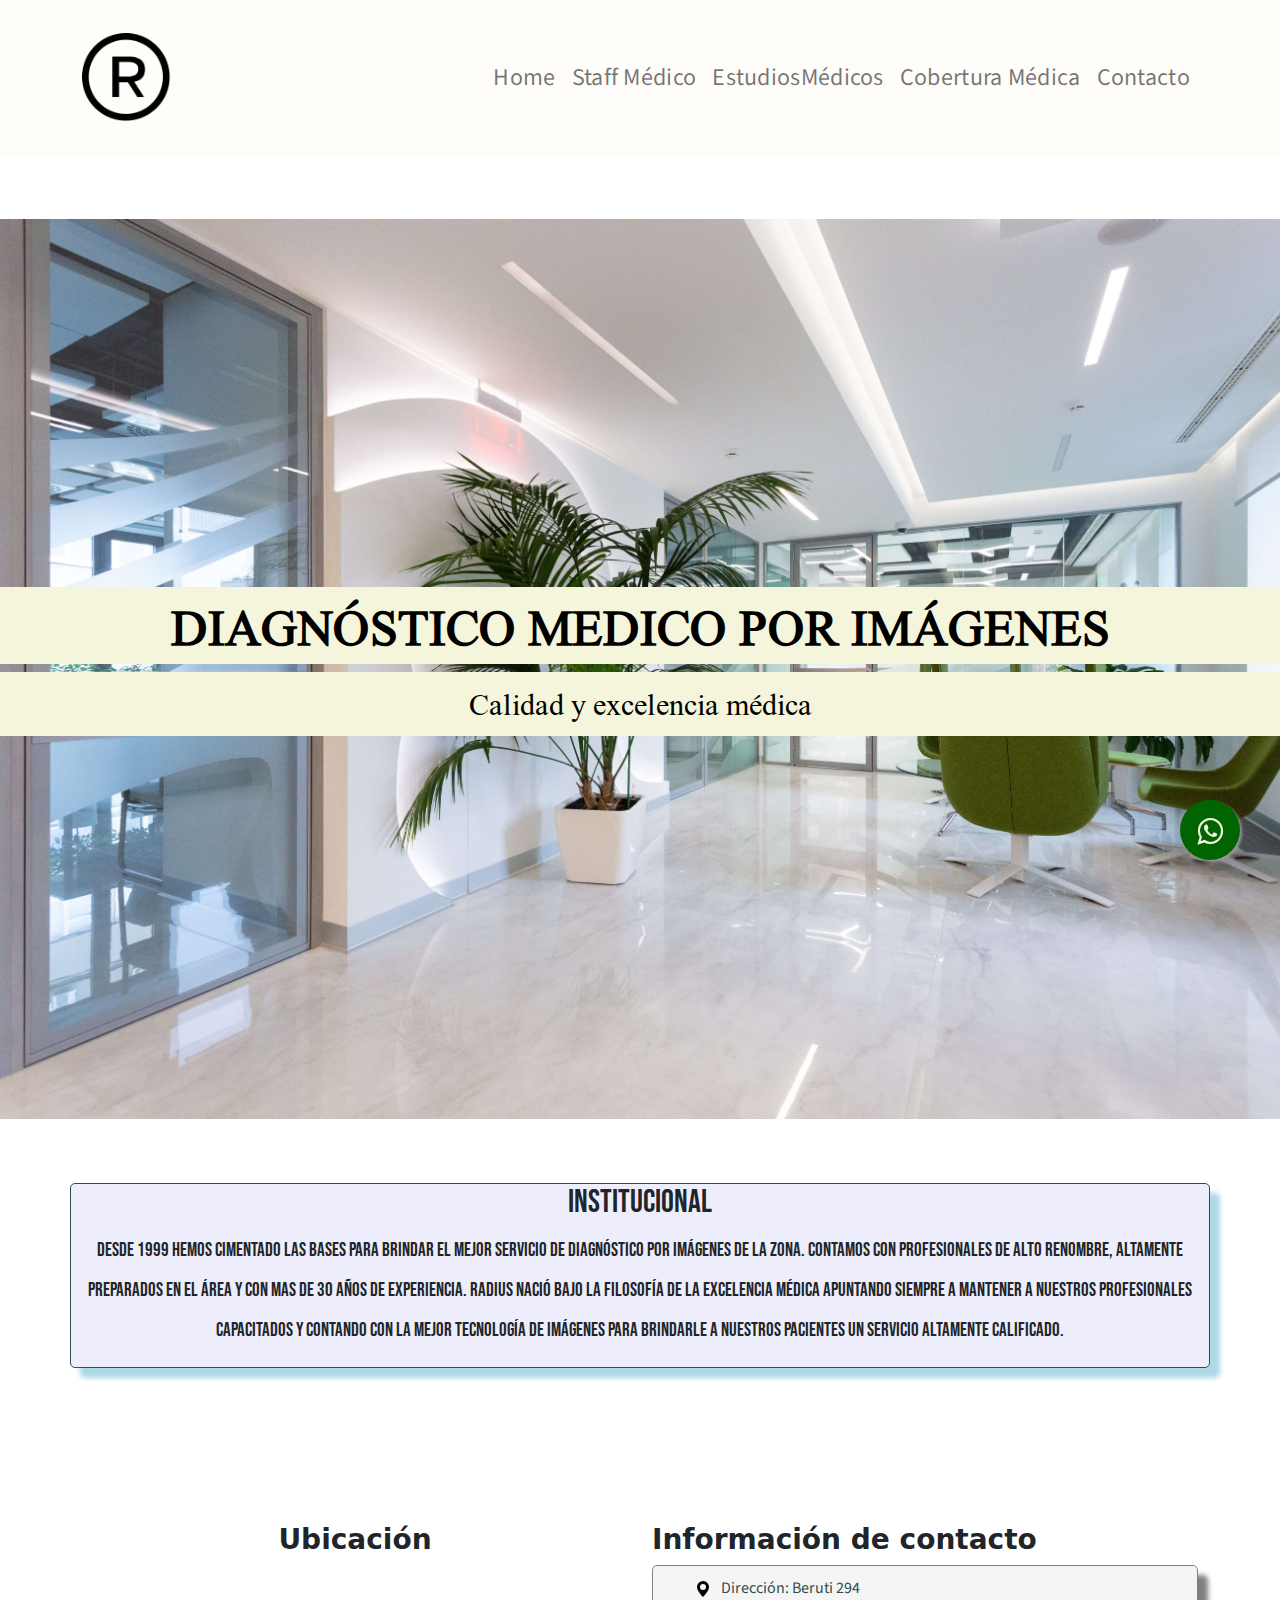
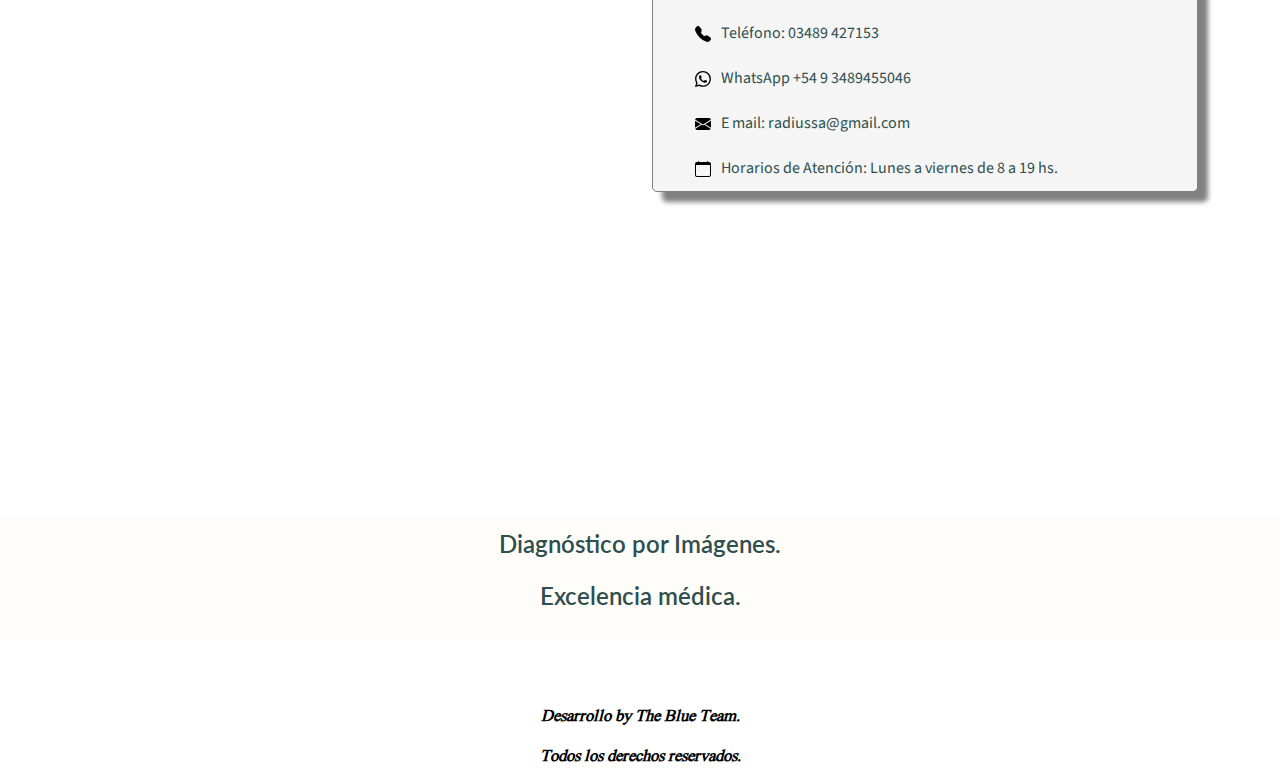
==== index.html @ 4b635331 "arregle logo en index" ====
<!DOCTYPE html>
<html lang="es">

<head>
  <meta charset="UTF-8">
  <meta http-equiv="X-UA-Compatible" content="IE=edge">
  <meta name="viewport" content="width=device-width, initial-scale=1.0">
  <link rel="stylesheet" href="./css/bootstrap.min.css">
  <link rel="stylesheet" href="./css/style.css">
  <link rel="preconectar" href="https://fonts.googleapis.com">
  <link rel="preconectar" href="https://fonts.gstatic.com" crossorigin>
  <link href="https://fonts.googleapis.com/css2?family=Barlow+Condensed:ital,
  wght@0,300;1,400;1,500&family=Bebas+Neue&family=Lato:ital,wght@0,300;0,400;1,300;1,
  400&family=Lora:ital,wght@1,400;1,600;1,700&family=Montserrat:ital,wght@0,400;0,600;1,
  700&family=Nuosu+SIL&family=Source+Sans+Pro:ital,wght@0,300;0,400;1,
  400&display=swap" rel="stylesheet">
  <link rel="stylesheet" href="https://maxcdn.bootstrapcdn.com/font-awesome/4.5.0/css/font-awesome.min.css">
  <meta name="description" content="Centro de diagnóstico medico por imágenes, 
  realizamos ecografia, doppler, estudios mamarios, radiografias. Nos econtramos en Zona Norte, Campana. Buenos Aires">
  <title>Radius | Inicio</title>
</head>

<body>
  <header class="header container-fluid">
    <nav class="navbar navbar-expand-lg">
      <div class="container fluid">
        <a href="./index.html" class="navbar-brand"> <img src="./logo/logo.png" alt="logoempresa" class="logo"></a>
        <button type="button" class="navbar-toggler" data-bs-toggle="collapse" data-bs-target="#menu">
          <span class="navbar-toggler-icon"></span></button>
        <div id="menu" class="collapse navbar-collapse">
          <ul class="navbar-nav ms-auto">
            <li class="nav-item menu"><a href="./index.html" class="nav-link">Home</a></li>
            <li class="nav-item"><a href="./pages/staffmedico.html" class="nav-link">Staff Médico</a></li>
            <li class="nav-item"><a href="./pages/estudios.html" class="nav-link">EstudiosMédicos</a>
            </li>
            <li class="nav-item"><a href="./pages/cobertura.html" class="nav-link">Cobertura Médica</a>
            </li>
            <li class="nav-item"><a href="./pages/contacto.html" class="nav-link">Contacto</a></li>
          </ul>
        </div>
      </div>
    </nav>

  </header>
  <main>
    <section class="container">
      <div class="row">
        <a href="https://api.whatsapp.com/send?phone=5493489455046" class="boton" target="_blank">
          <i class="fa fa-whatsapp mi-boton"></i>
        </a>
      </div>

    </section>
    <section class="container-fluid text-center portada">
      <div class="row">
        <h1 class="col-12 portada-h1">DIAGNÓSTICO MEDICO POR IMÁGENES</h1>
        <p class="col-12 portada-p">Calidad y excelencia médica</p>
      </div>
    </section>

    <section class="container text-center institucional">
      <div class="row">
        <h2 class="col-12 institucional__titulo">Institucional</h2>
        <p class="col-12 institucional__parrafo">
          Desde 1999 hemos cimentado las bases para brindar el mejor
          servicio de diagnóstico
          por imágenes de la zona. Contamos con profesionales de alto renombre, altamente preparados en el área
          y con mas de 30 años de experiencia.
          Radius nació bajo la filosofía de la excelencia médica apuntando siempre a mantener a nuestros
          profesionales capacitados y contando con la mejor tecnología de imágenes para brindarle a
          nuestros pacientes un servicio altamente calificado.
        </p>
      </div>
    </section>

    <section class="container text-center">

      <div class="row">
        <div class="col-12 col-lg-6">
          <h3 class="titulo-info">Ubicación</h3>
          <iframe src="https://www.google.com/maps/embed?pb=!1m18!1m12!1m3!1d3301.4016707189667!2d-58.
      96685248506748!3d-34.16164674174783!2m3!1f0!2f0!3f0!3m2!1i1024!2i768!4f13.1!3m3!1m2!1s0x95bb724a90b0
      2a5f%3A0xd18e055c7200a506!2sBeruti%20294%2C%20Campana%2C%20Provincia%20de%20Buenos%20Aires!5e0!3m2!
      1ses!2sar!4v1654371668489!5m2!1ses!2sar" width="400" height="300" style="border:0;" allowfullscreen=""
            loading="lazy" referrerpolicy="no-referrer-when-downgrade" title="mimapa"
            class="d-block mx-auto ubicacion-mapa"></iframe>
        </div>

        <div class="col-12 col-lg-6 text-lg-start">
          <h3 class="titulo-info">Información de contacto</h3>
          <ul class="informacion-index">
            <li><img src="./iconos/location.svg" class="location">Dirección: Beruti 294</li>
            <li><img src="./iconos/phone.svg" class="phone">Teléfono: 03489 427153</li>
            <li><img src="./iconos/whatsapp.svg" class="wapp">WhatsApp +54 9 3489455046</li>
            <li><img src="./iconos/mail.svg" class="mail">E mail: radiussa@gmail.com</li>
            <li><img src="./iconos/calendar.svg" class="calendar">Horarios de Atención: Lunes a viernes de 8 a 19 hs.</li>
          </ul>
        </div>
    </section>


  </main>

  <footer class="container-fluid text-center">
    <div class="row eslogan">
      <p class="col-12">Diagnóstico por Imágenes.</p>
      <p class="col-12">Excelencia médica.</p>
    </div>
    <div class="row dweb">
      <p class="col-12"> Desarrollo by The Blue Team.</p>
      <p class="col-12">Todos los derechos reservados.</p>
    </div>
  </footer>


  <script src="./js/bootstrap.js"></script>
</body>

</html>
---- css/style.css ----
* {
  margin: 0;
  padding: 0;
  box-sizing: border-box;
}

body {
  background-image: url(../imagenes/foto14.jpg);
  background-repeat: no-repeat;
  background-size: cover;
}

header {
  margin-bottom: 5%;
}

.navbar-brand {
  width: 10%;
}

.logo {
  width: 80%;
  height: 80%;
}

.calendar, .location, .phone, .wapp, .mail {
  padding: 10px;
  color: grey;
}

.btn-instagram, .btn-linkedin, .btn-facebook, .btn-messenger {
  width: 5%;
  height: 5%;
}

.btn-messenger {
  color: blue;
}

.btn-facebook {
  color: rgb(85, 85, 192);
}

.btn-linkedin {
  color: lightblue;
}

.btn-instagram {
  color: fuchsia;
}

.portada {
  display: flex;
  flex-direction: column;
  justify-content: center;
  align-items: center;
  background-image: url(../imagenes/foto\ 7.jpg);
  background-repeat: no-repeat;
  background-size: cover;
  width: 100%;
  height: 50vh;
}

.portada-p {
  color: black;
  background-color: beige;
  font-family: "Nuosu SIL", serif;
  font-weight: 400;
  padding: 10px;
  font-size: 1.8rem;
}

.portada-h1 {
  color: black;
  background-color: beige;
  font-family: "Nuosu SIL", serif;
  padding: 10px;
  font-size: 3rem;
}

.institucional {
  border: solid 1px darkslategrey;
  border-radius: 5px;
  box-shadow: 10px 10px 5px lightblue;
  margin-top: 5%;
  margin-bottom: 10%;
  background-color: rgba(230, 230, 250, 0.7);
}
.institucional__titulo {
  font-family: "Bebas Neue", cursiva;
  font-size: 2rem;
}
.institucional__parrafo {
  font-family: "Bebas Neue", cursiva;
  font-size: 1.2rem;
  line-height: 40px;
}

.informacion-index {
  border: solid 1px grey;
  border-radius: 5px;
  box-shadow: 10px 10px 5px grey;
  background-color: whitesmoke;
  font-size: 1rem;
}

.staff {
  margin-top: 10%;
}

.staffmedico-name {
  font-family: "Montserrat", sans-serif;
  font-weight: 600;
  font-size: 1.5rem;
  color: black;
}

.staffmedico-p {
  font-family: "Bebas Neue", cursiva;
  font-style: italic;
  color: darkslategrey;
  margin-bottom: 5%;
  font-size: 1.3rem;
}

.especialidades-titulo {
  margin-top: 10%;
  margin-bottom: 5%;
  font-family: "Segoe UI", Tahoma, Geneva, Verdana, sans-serif;
  font-weight: 600;
  color: black;
}

.foto {
  width: auto;
  height: 30vh;
}

.estudios {
  margin-top: 5%;
}
.estudios .titulo-h2 {
  font-family: "Source Sans Pro", sans-serif;
  font-size: 1.5rem;
  font-weight: 600;
}
.estudios .estudios-ul {
  list-style: none;
}
.estudios li {
  font-family: "Source Sans Pro", sans-serif;
  font-size: 1.2rem;
}

.lista {
  list-style: none;
}
.lista li {
  font-size: 1.5rem;
  font-family: "Source Sans Pro", sans-serif;
  margin-top: 5%;
  color: black;
  display: flex;
  justify-content: center;
  align-items: center;
}

.lista-info, .parrafo-info, .informacion-index {
  list-style: none;
  font-family: "Source Sans Pro", sans-serif;
  line-height: 45px;
  color: darkslategrey;
}

.parrafo-info {
  font-style: italic;
}

.lista-info {
  border: solid 1px;
  border-radius: 5px;
  box-shadow: 10px 10px 5px darkgrey;
  background-color: rgba(240, 230, 140, 0.5);
}

h1 {
  font-size: 2.5rem;
  font-family: "Segoe UI", Tahoma, Geneva, Verdana, sans-serif;
  font-weight: 600;
  background-color: beige;
  color: black;
  text-align: center;
}

.titulo-info {
  font-weight: bold;
  margin-top: 5%;
}

.header {
  padding: 20px;
  background-color: rgba(255, 250, 240, 0.4) !important;
}
.header .navbar {
  color: black !important;
  font-family: "Source Sans Pro", sans-serif;
  font-weight: 400;
  font-size: 1.5rem;
  letter-spacing: 0.3px;
}
.header a:hover {
  transform: scale(1.1);
}

.eslogan {
  margin-top: 20%;
  margin-bottom: 5%;
  font-family: "Lato", sans-serif;
  font-size: 1.5rem;
  font-weight: 600;
  color: darkslategrey;
  background-color: rgba(255, 250, 240, 0.4);
  padding: 10px;
}

.dweb {
  font-family: "Nuosu SIL", serif;
  font-weight: 600;
  color: black;
  font-style: italic;
}

.form {
  background-color: beige;
  margin-top: 3%;
  margin-bottom: 3%;
  border: solid 2px beige;
  box-shadow: 10px 10px 5px grey;
  border-radius: 5px;
}

.form-p {
  font-size: 1.2rem;
  margin-top: 5%;
}

/*----------------------animacion h1-----------------------------*/
h1 {
  animation-duration: 2s;
  animation-name: slidein;
}

/*-------------------------------animacion portada---------------------------------*/
.portada-h1,
.portada-p {
  animation-duration: 6s;
  animation-name: slidein;
}

@keyframes slidein {
  from {
    margin-left: 100%;
    width: 300%;
  }
  to {
    margin-left: 0%;
    width: 100%;
  }
}
@keyframes slidein {
  from {
    margin-left: 100%;
    width: 300%;
  }
  to {
    margin-left: 0%;
    width: 100%;
  }
}
/*----------------------boton de whats app--------------------------------*/
.boton {
  position: fixed;
  width: 60px;
  height: 60px;
  bottom: 40px;
  right: 40px;
  background-color: darkgreen;
  color: beige;
  border-radius: 50px;
  text-align: center;
  font-size: 30px;
  box-shadow: 2px 2px 3px #999;
  z-index: 100;
}
.boton .mi-boton {
  margin-top: 16px;
}

/*--------------------------botones contacto-------------------------------*/
.btn {
  background-color: darkslategrey;
  color: beige;
}
.btn:hover {
  background-color: cornflowerblue;
  color: darkslategrey;
}

/*---------------------------media queries navbar----------------------------------*/
@media (max-width: 480px) {
  .header .navbar {
    font-size: 1rem;
    font-weight: 300;
  }
}
@media (max-width: 768px) {
  .navbar-brand {
    width: 20%;
  }
  .logo {
    width: 60%;
    height: 60%;
  }
}
/*--------------------------media queries h1------------------------------*/
@media (max-width: 768px) {
  h1 {
    font-size: 1.5rem;
  }
}
/*----------------------------footer-------------------------------*/
@media (max-width: 480px) {
  .eslogan {
    font-size: 1rem;
  }
}
@media (max-width: 768px) {
  .eslogan {
    font-size: 1rem;
  }
}
/*--------------------------index--------------------------------*/
@media (max-width: 767px) {
  .portada-h1 {
    font-size: 1.4rem;
  }
  .portada-p {
    font-size: 1.1rem;
  }
}
@media (min-width: 768px) {
  .portada {
    width: 100%;
    height: 100vh;
    background-size: cover;
  }
}
@media (min-width: 1024px) and (max-width: 1400px) {
  .portada {
    width: 100%;
    height: 100vh;
    background-size: cover;
  }
}
/*---------------------------index-----------------------------*/
@media (max-width: 480px) {
  .titulo-info {
    font-family: "Source Sans Pro", sans-serif;
    font-size: 1rem;
    font-weight: 600;
    margin-top: 5%;
  }
  .informacion-index {
    text-align: center;
  }
}
/*------------------------------staff medico---------------------------------------*/
@media (max-width: 480px) {
  .staff {
    margin-top: 5%;
  }
  .staffmedico-name {
    font-size: 1.2rem;
  }
  .staffmedico-p {
    font-size: 1rem;
  }
}
/*-------------------------cobertura----------------------------------*/
@media (max-width: 768px) {
  .lista {
    font-size: 1.2rem;
  }
}
/*---------------------------contacto-----------------------------------*/
@media (max-width: 768px) {
  .form-p {
    font-size: 1rem;
  }
}

/*# sourceMappingURL=style.css.map */
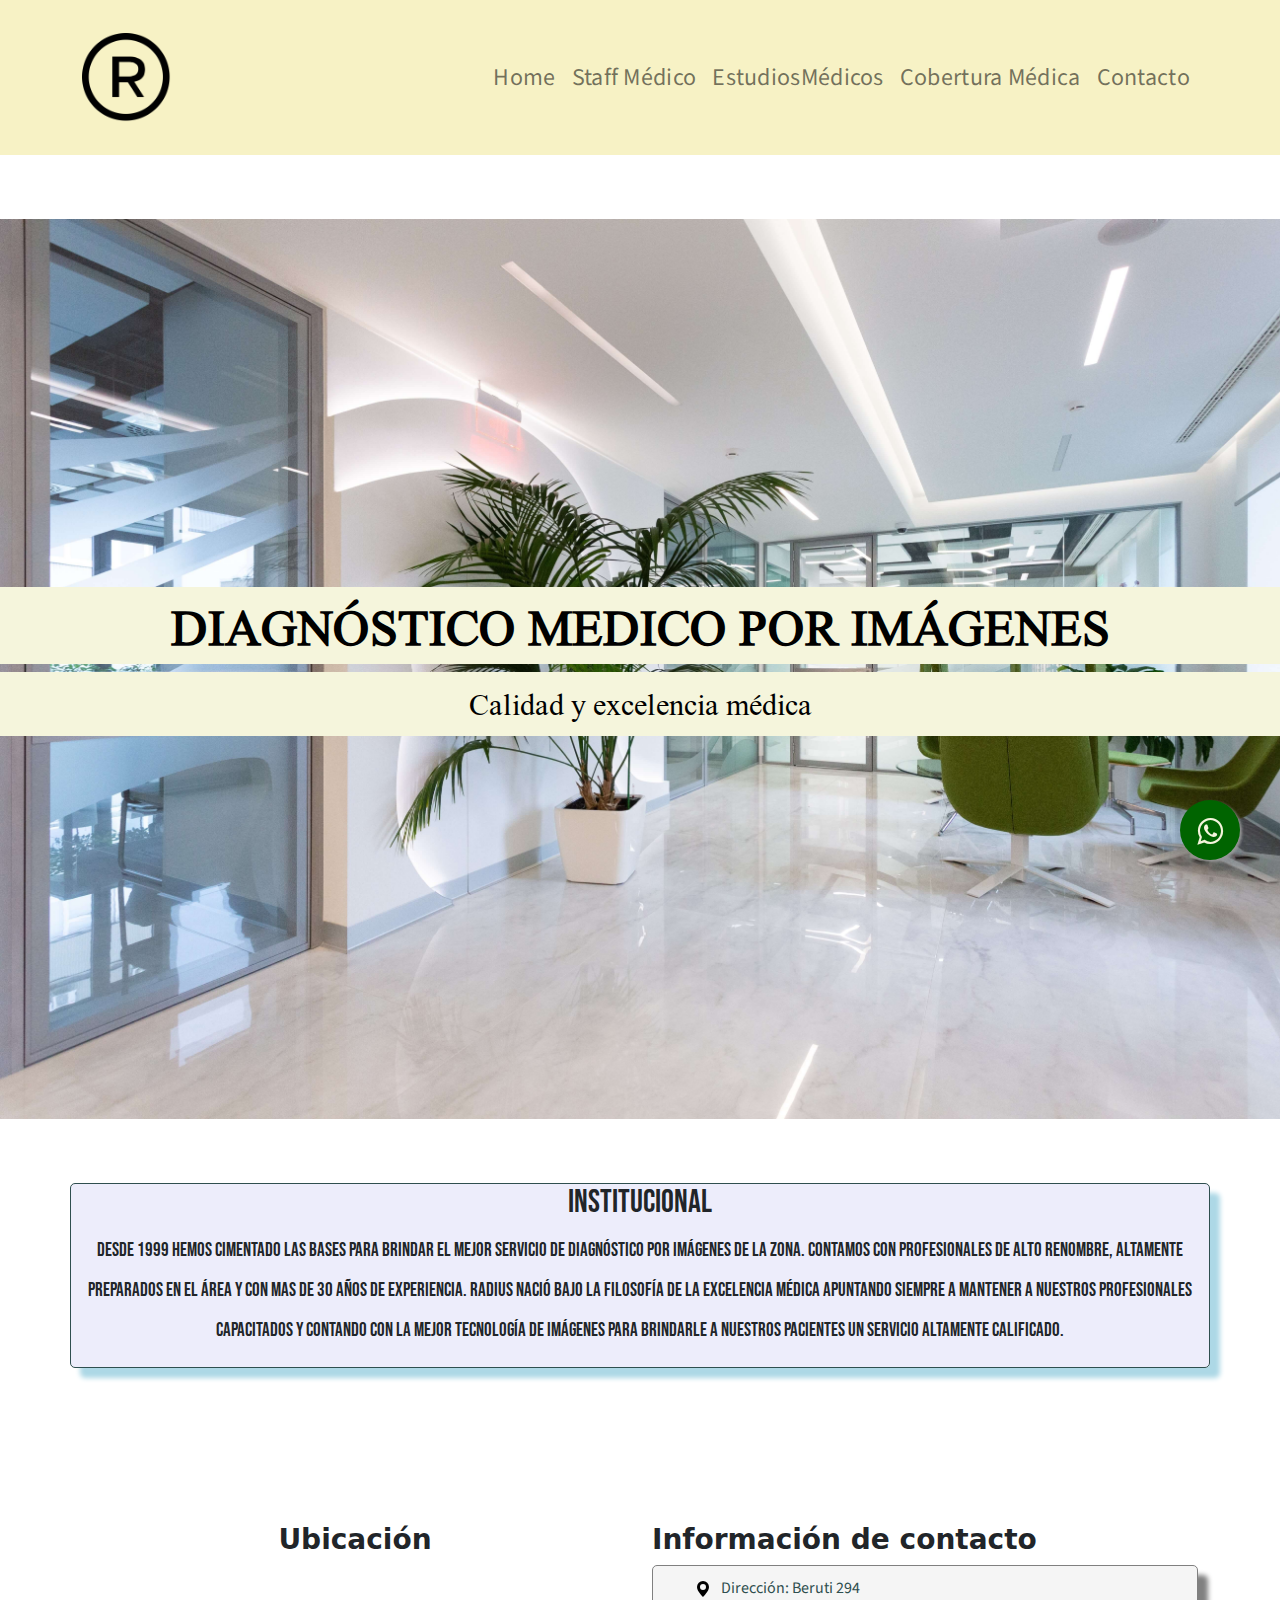
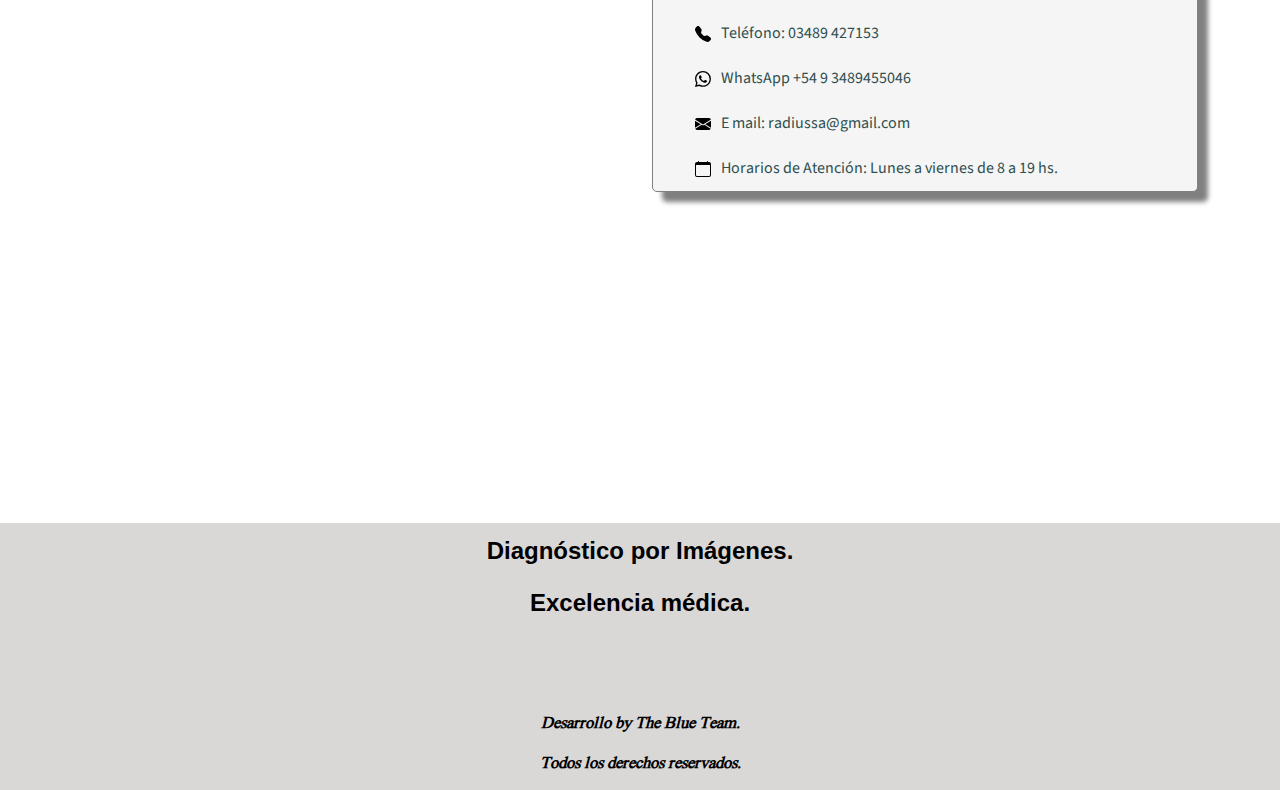
==== commit 65d2048c: "arregle mapa en mobile y relice cambios de diseño" ====
--- a/index.html
+++ b/index.html
@@ -83,10 +83,10 @@
       2a5f%3A0xd18e055c7200a506!2sBeruti%20294%2C%20Campana%2C%20Provincia%20de%20Buenos%20Aires!5e0!3m2!
       1ses!2sar!4v1654371668489!5m2!1ses!2sar" width="400" height="300" style="border:0;" allowfullscreen=""
             loading="lazy" referrerpolicy="no-referrer-when-downgrade" title="mimapa"
-            class="d-block mx-auto ubicacion-mapa"></iframe>
+            class="col-12 text-center mapa"></iframe>
         </div>
 
-        <div class="col-12 col-lg-6 text-lg-start">
+        <div class="col-12 text-start col-lg-6 text-lg-start">
           <h3 class="titulo-info">Información de contacto</h3>
           <ul class="informacion-index">
             <li><img src="./iconos/location.svg" class="location">Dirección: Beruti 294</li>
--- a/css/style.css
+++ b/css/style.css
@@ -5,17 +5,13 @@
 }
 
 body {
-  background-image: url(../imagenes/foto14.jpg);
+  /*background-image: url(../imagenes/fondo2.jpg);*/
   background-repeat: no-repeat;
   background-size: cover;
 }
 
 header {
   margin-bottom: 5%;
-}
-
-.navbar-brand {
-  width: 10%;
 }
 
 .logo {
@@ -199,7 +195,7 @@
 
 .header {
   padding: 20px;
-  background-color: rgba(255, 250, 240, 0.4) !important;
+  background-color: rgba(240, 230, 140, 0.5) !important;
 }
 .header .navbar {
   color: black !important;
@@ -211,15 +207,21 @@
 .header a:hover {
   transform: scale(1.1);
 }
+.header .navbar-brand {
+  width: 10%;
+}
+
+footer {
+  background-color: rgba(132, 122, 122, 0.3);
+}
 
 .eslogan {
   margin-top: 20%;
   margin-bottom: 5%;
-  font-family: "Lato", sans-serif;
+  font-family: "Segoe UI", Tahoma, Geneva, Verdana, sans-serif;
   font-size: 1.5rem;
   font-weight: 600;
-  color: darkslategrey;
-  background-color: rgba(255, 250, 240, 0.4);
+  color: black;
   padding: 10px;
 }
 
@@ -370,9 +372,6 @@
     font-weight: 600;
     margin-top: 5%;
   }
-  .informacion-index {
-    text-align: center;
-  }
 }
 /*------------------------------staff medico---------------------------------------*/
 @media (max-width: 480px) {
@@ -396,6 +395,22 @@
 @media (max-width: 768px) {
   .form-p {
     font-size: 1rem;
+    text-align: start;
+  }
+}
+@media (max-width: 768px) {
+  .boton {
+    position: fixed;
+    width: 50px;
+    height: 50px;
+    bottom: 15px;
+    right: 15px;
+    font-size: 23px;
+  }
+}
+@media (max-width: 320px) {
+  .mapa {
+    width: 100%;
   }
 }
 
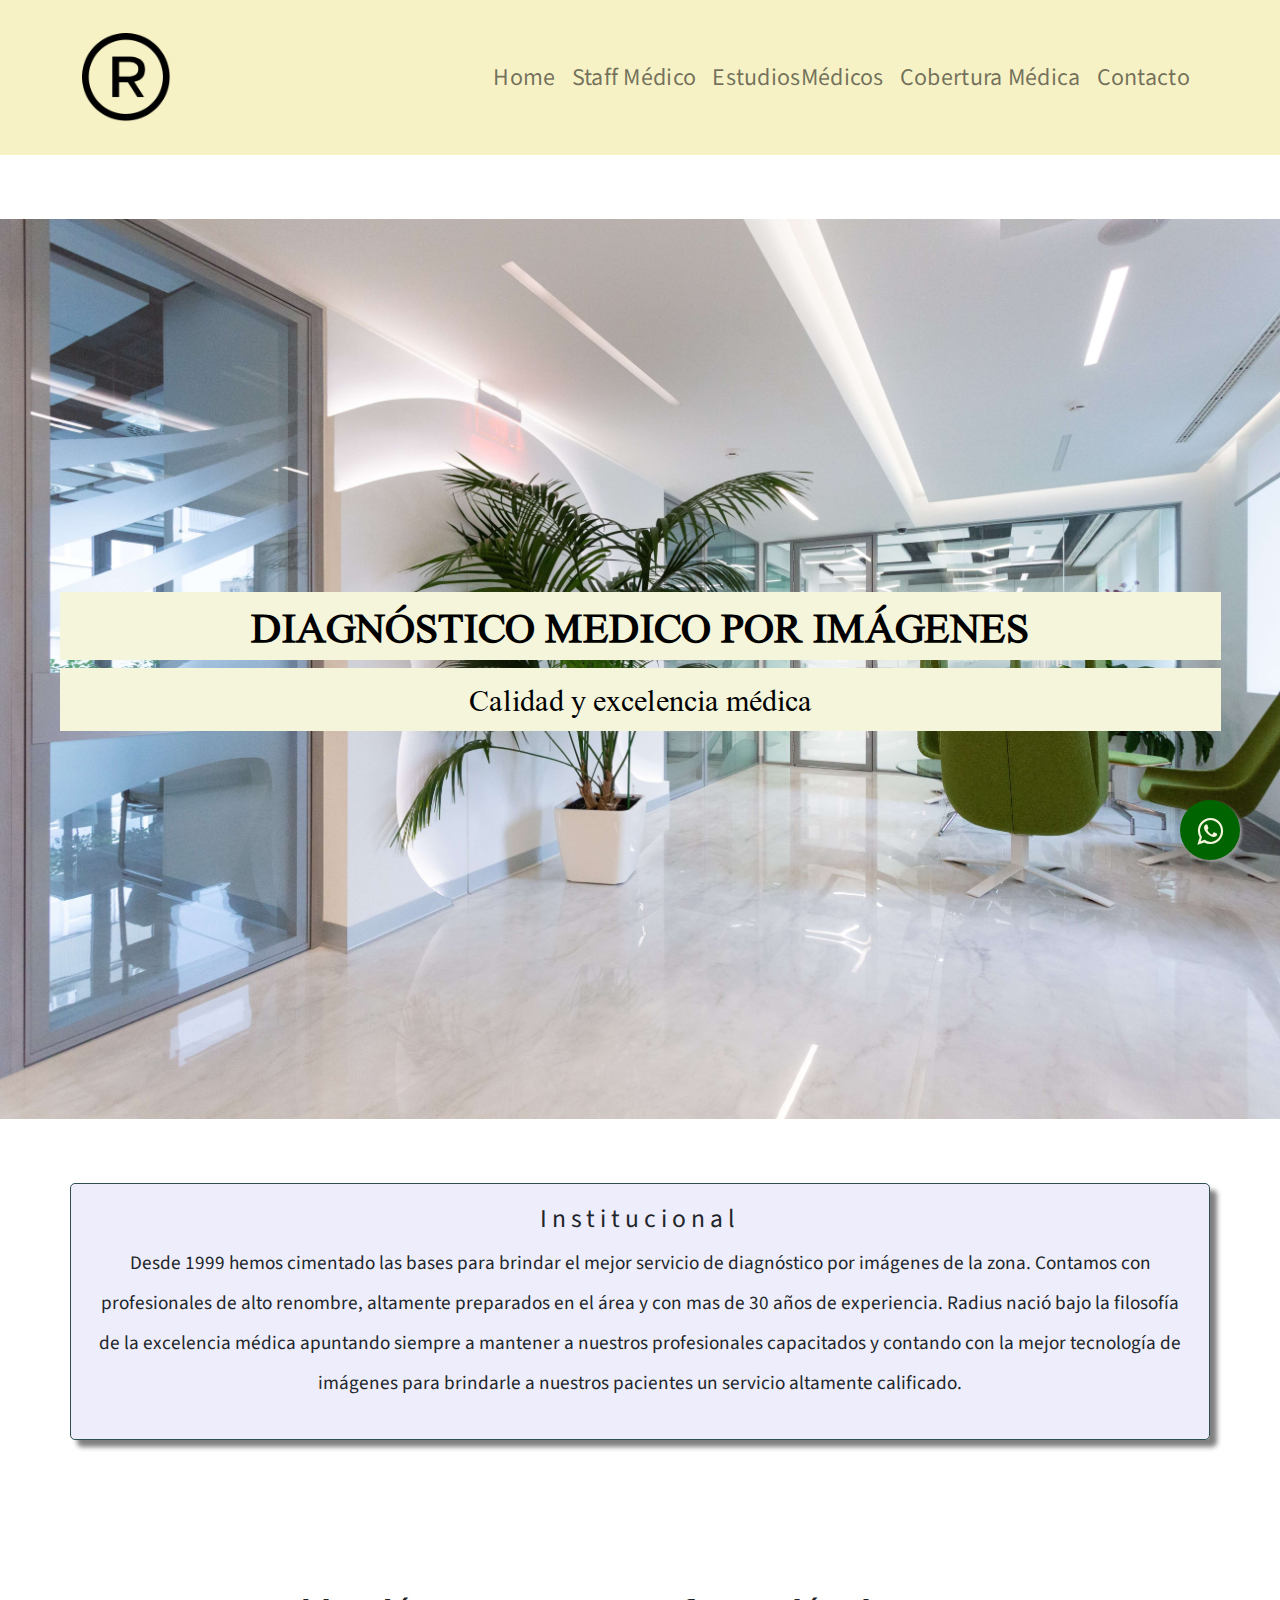
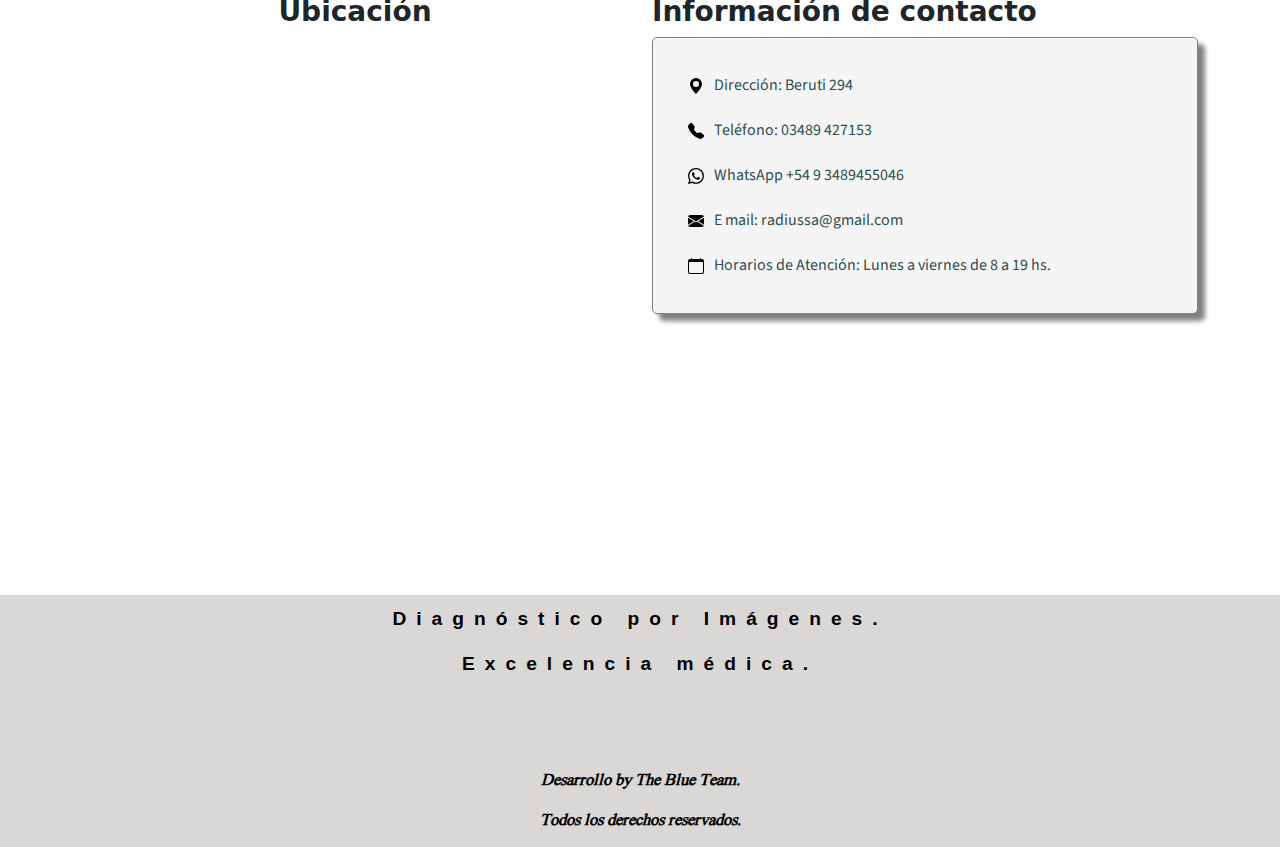
==== commit 3069feea: "correcciones de clases a BEM" ====
--- a/index.html
+++ b/index.html
@@ -53,8 +53,8 @@
     </section>
     <section class="container-fluid text-center portada">
       <div class="row">
-        <h1 class="col-12 portada-h1">DIAGNÓSTICO MEDICO POR IMÁGENES</h1>
-        <p class="col-12 portada-p">Calidad y excelencia médica</p>
+        <h1 class="col-12 portada__h1">DIAGNÓSTICO MEDICO POR IMÁGENES</h1>
+        <p class="col-12 portada__p">Calidad y excelencia médica</p>
       </div>
     </section>
 
@@ -76,8 +76,8 @@
     <section class="container text-center">
 
       <div class="row">
-        <div class="col-12 col-lg-6">
-          <h3 class="titulo-info">Ubicación</h3>
+        <div class="col-12 col-lg-6 info">
+          <h3 class="info__titulo">Ubicación</h3>
           <iframe src="https://www.google.com/maps/embed?pb=!1m18!1m12!1m3!1d3301.4016707189667!2d-58.
       96685248506748!3d-34.16164674174783!2m3!1f0!2f0!3f0!3m2!1i1024!2i768!4f13.1!3m3!1m2!1s0x95bb724a90b0
       2a5f%3A0xd18e055c7200a506!2sBeruti%20294%2C%20Campana%2C%20Provincia%20de%20Buenos%20Aires!5e0!3m2!
@@ -87,8 +87,8 @@
         </div>
 
         <div class="col-12 text-start col-lg-6 text-lg-start">
-          <h3 class="titulo-info">Información de contacto</h3>
-          <ul class="informacion-index">
+          <h3 class="info__titulo">Información de contacto</h3>
+          <ul class="info__listado">
             <li><img src="./iconos/location.svg" class="location">Dirección: Beruti 294</li>
             <li><img src="./iconos/phone.svg" class="phone">Teléfono: 03489 427153</li>
             <li><img src="./iconos/whatsapp.svg" class="wapp">WhatsApp +54 9 3489455046</li>
@@ -102,11 +102,11 @@
   </main>
 
   <footer class="container-fluid text-center">
-    <div class="row eslogan">
+    <div class="row footer__eslogan">
       <p class="col-12">Diagnóstico por Imágenes.</p>
       <p class="col-12">Excelencia médica.</p>
     </div>
-    <div class="row dweb">
+    <div class="row footer__desarrollo">
       <p class="col-12"> Desarrollo by The Blue Team.</p>
       <p class="col-12">Todos los derechos reservados.</p>
     </div>
--- a/css/style.css
+++ b/css/style.css
@@ -5,7 +5,6 @@
 }
 
 body {
-  /*background-image: url(../imagenes/fondo2.jpg);*/
   background-repeat: no-repeat;
   background-size: cover;
 }
@@ -19,9 +18,16 @@
   height: 80%;
 }
 
+/*-------------------iconos de index/contacto-------------------------*/
 .calendar, .location, .phone, .wapp, .mail {
   padding: 10px;
   color: grey;
+}
+
+/*-------------------titulos de secciones de informacion index/contacto----------------------*/
+.info__titulo {
+  font-weight: bold;
+  margin-top: 5%;
 }
 
 .btn-instagram, .btn-linkedin, .btn-facebook, .btn-messenger {
@@ -56,8 +62,7 @@
   width: 100%;
   height: 50vh;
 }
-
-.portada-p {
+.portada .portada__p {
   color: black;
   background-color: beige;
   font-family: "Nuosu SIL", serif;
@@ -65,69 +70,77 @@
   padding: 10px;
   font-size: 1.8rem;
 }
-
-.portada-h1 {
+.portada .portada__h1 {
   color: black;
   background-color: beige;
   font-family: "Nuosu SIL", serif;
   padding: 10px;
-  font-size: 3rem;
+  font-size: 2.5rem;
 }
 
 .institucional {
   border: solid 1px darkslategrey;
   border-radius: 5px;
-  box-shadow: 10px 10px 5px lightblue;
+  box-shadow: 7px 7px 5px grey;
   margin-top: 5%;
   margin-bottom: 10%;
   background-color: rgba(230, 230, 250, 0.7);
+  padding: 20px;
 }
 .institucional__titulo {
-  font-family: "Bebas Neue", cursiva;
-  font-size: 2rem;
+  font-family: "Source Sans Pro", sans-serif;
+  font-size: 1.6rem;
+  letter-spacing: 5px;
+  font-weight: 400;
 }
 .institucional__parrafo {
-  font-family: "Bebas Neue", cursiva;
+  font-family: "Source Sans Pro", sans-serif;
   font-size: 1.2rem;
   line-height: 40px;
 }
 
-.informacion-index {
+.info__listado {
   border: solid 1px grey;
   border-radius: 5px;
-  box-shadow: 10px 10px 5px grey;
+  box-shadow: 7px 7px 5px grey;
   background-color: whitesmoke;
   font-size: 1rem;
+  padding: 25px;
 }
 
 .staff {
-  margin-top: 10%;
-}
-
-.staffmedico-name {
+  margin-top: 5%;
+}
+.staff .staff__name {
   font-family: "Montserrat", sans-serif;
   font-weight: 600;
-  font-size: 1.5rem;
-  color: black;
-}
-
-.staffmedico-p {
+  font-size: 1.3rem;
+  color: black;
+}
+.staff .staff__p {
   font-family: "Bebas Neue", cursiva;
   font-style: italic;
   color: darkslategrey;
   margin-bottom: 5%;
-  font-size: 1.3rem;
-}
-
-.especialidades-titulo {
+  font-size: 1.1rem;
+}
+.staff .staff__titulo {
+  margin-bottom: 8%;
+  font-family: "Segoe UI", Tahoma, Geneva, Verdana, sans-serif;
+  font-weight: 600;
+  color: black;
+  font-size: 1.5rem;
+}
+.staff .staff__h2 {
+  margin-bottom: 8%;
+  font-size: 1.5rem;
+  font-family: "Segoe UI", Tahoma, Geneva, Verdana, sans-serif;
+  color: black;
+}
+.staff .staff__medico {
   margin-top: 10%;
-  margin-bottom: 5%;
-  font-family: "Segoe UI", Tahoma, Geneva, Verdana, sans-serif;
-  font-weight: 600;
-  color: black;
-}
-
-.foto {
+}
+.staff .staff__foto {
   width: auto;
   height: 30vh;
 }
@@ -135,24 +148,25 @@
 .estudios {
   margin-top: 5%;
 }
-.estudios .titulo-h2 {
-  font-family: "Source Sans Pro", sans-serif;
-  font-size: 1.5rem;
-  font-weight: 600;
-}
-.estudios .estudios-ul {
+.estudios .estudios__h2 {
+  font-family: "Source Sans Pro", sans-serif;
+  font-size: 1.2rem;
+  font-weight: 600;
+  text-align: center;
+}
+.estudios .estudios__ul {
   list-style: none;
 }
 .estudios li {
   font-family: "Source Sans Pro", sans-serif;
-  font-size: 1.2rem;
-}
-
-.lista {
+  font-size: 1.1rem;
+}
+
+.cobertura {
   list-style: none;
 }
-.lista li {
-  font-size: 1.5rem;
+.cobertura li {
+  font-size: 1rem;
   font-family: "Source Sans Pro", sans-serif;
   margin-top: 5%;
   color: black;
@@ -161,22 +175,23 @@
   align-items: center;
 }
 
-.lista-info, .parrafo-info, .informacion-index {
+.info__lista, .info__parrafo, .info__listado {
   list-style: none;
   font-family: "Source Sans Pro", sans-serif;
   line-height: 45px;
   color: darkslategrey;
 }
 
-.parrafo-info {
+.info__parrafo {
   font-style: italic;
 }
 
-.lista-info {
+.info__lista {
   border: solid 1px;
   border-radius: 5px;
   box-shadow: 10px 10px 5px darkgrey;
   background-color: rgba(240, 230, 140, 0.5);
+  padding: 20px;
 }
 
 h1 {
@@ -188,11 +203,6 @@
   text-align: center;
 }
 
-.titulo-info {
-  font-weight: bold;
-  margin-top: 5%;
-}
-
 .header {
   padding: 20px;
   background-color: rgba(240, 230, 140, 0.5) !important;
@@ -214,19 +224,19 @@
 footer {
   background-color: rgba(132, 122, 122, 0.3);
 }
-
-.eslogan {
+footer .footer__eslogan {
   margin-top: 20%;
   margin-bottom: 5%;
   font-family: "Segoe UI", Tahoma, Geneva, Verdana, sans-serif;
-  font-size: 1.5rem;
+  font-size: 1.2rem;
   font-weight: 600;
   color: black;
   padding: 10px;
-}
-
-.dweb {
+  letter-spacing: 10px;
+}
+footer .footer__desarrollo {
   font-family: "Nuosu SIL", serif;
+  font-size: 1rem;
   font-weight: 600;
   color: black;
   font-style: italic;
@@ -237,7 +247,7 @@
   margin-top: 3%;
   margin-bottom: 3%;
   border: solid 2px beige;
-  box-shadow: 10px 10px 5px grey;
+  box-shadow: 7px 7px 5px grey;
   border-radius: 5px;
 }
 
@@ -298,7 +308,7 @@
   margin-top: 16px;
 }
 
-/*--------------------------botones contacto-------------------------------*/
+/*--------------------------botones formulario de contacto-------------------------------*/
 .btn {
   background-color: darkslategrey;
   color: beige;
@@ -331,22 +341,17 @@
   }
 }
 /*----------------------------footer-------------------------------*/
-@media (max-width: 480px) {
+@media (max-width: 768px) {
   .eslogan {
     font-size: 1rem;
   }
 }
-@media (max-width: 768px) {
-  .eslogan {
-    font-size: 1rem;
-  }
-}
 /*--------------------------index--------------------------------*/
 @media (max-width: 767px) {
-  .portada-h1 {
+  .portada__h1 {
     font-size: 1.4rem;
   }
-  .portada-p {
+  .portada__p {
     font-size: 1.1rem;
   }
 }
@@ -366,7 +371,7 @@
 }
 /*---------------------------index-----------------------------*/
 @media (max-width: 480px) {
-  .titulo-info {
+  .info__titulo {
     font-family: "Source Sans Pro", sans-serif;
     font-size: 1rem;
     font-weight: 600;
@@ -375,14 +380,27 @@
 }
 /*------------------------------staff medico---------------------------------------*/
 @media (max-width: 480px) {
-  .staff {
-    margin-top: 5%;
-  }
-  .staffmedico-name {
+  .staff__name .staff__h2 .staff__titulo {
+    font-size: 1rem;
+  }
+  .staff__p {
+    font-size: 0.8rem;
+  }
+}
+@media (min-width: 768px) and (max-width: 1400px) {
+  .cobertura {
     font-size: 1.2rem;
-  }
-  .staffmedico-p {
-    font-size: 1rem;
+    display: grid;
+    grid-template-columns: 50% 50%;
+    grid-template-rows: 1fr;
+    row-gap: 20px;
+    grid-template-areas: "columna-1 columna-2";
+  }
+  .cobertura-1 {
+    grid-area: "columna-1";
+  }
+  .cobertura-2 {
+    grid-area: "columna-2";
   }
 }
 /*-------------------------cobertura----------------------------------*/
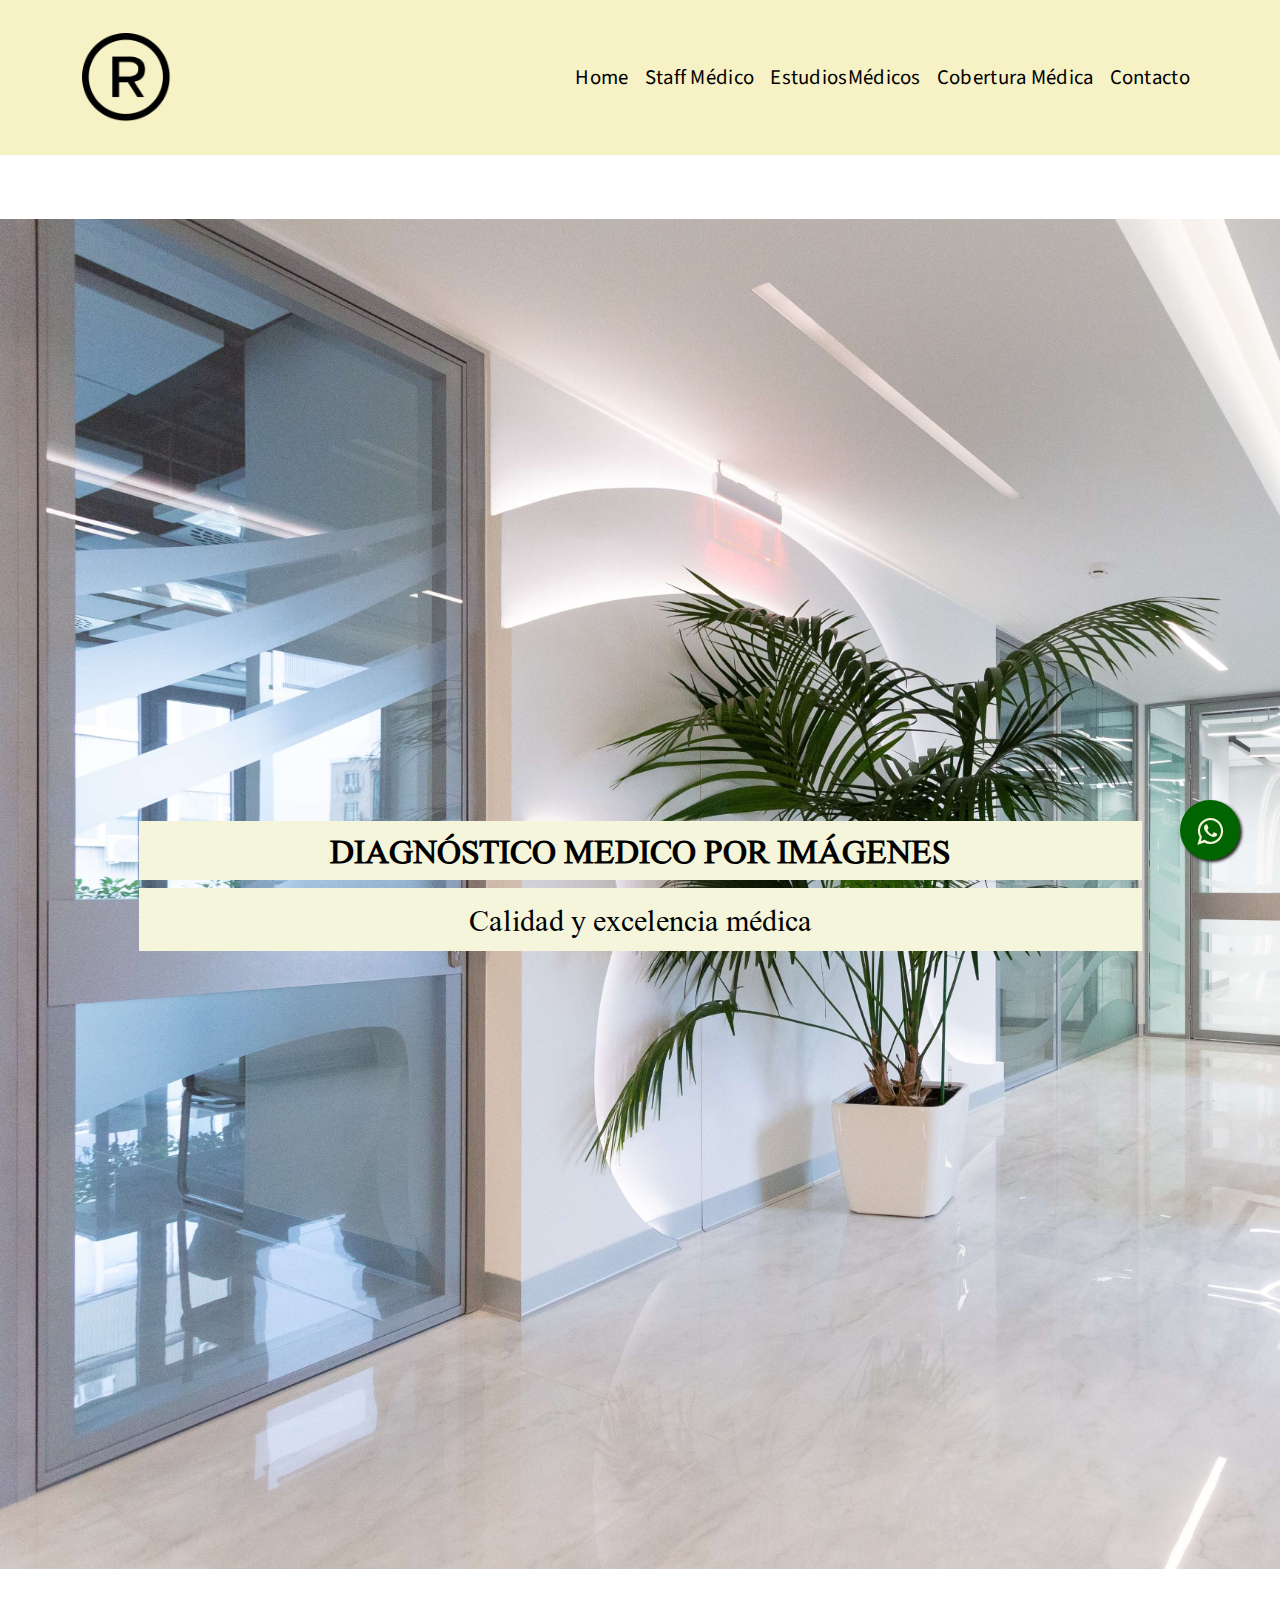
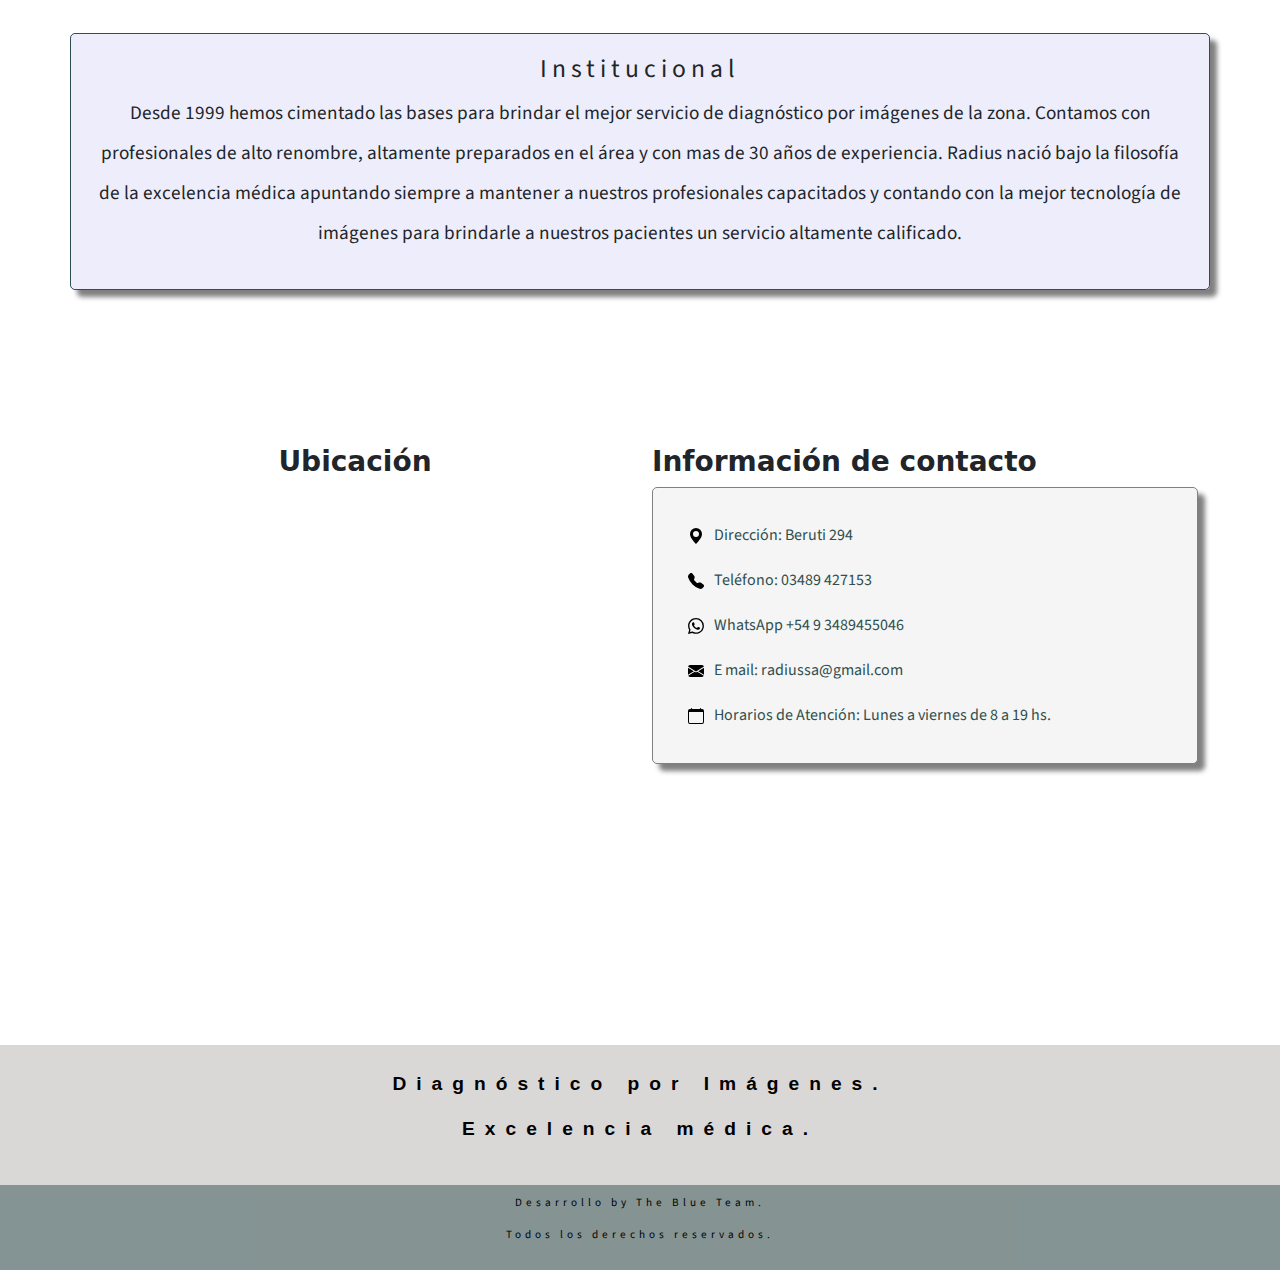
==== commit cb7e29fa: "trabaje sobre media queries, falta solucionar errores" ====
--- a/index.html
+++ b/index.html
@@ -53,8 +53,8 @@
     </section>
     <section class="container-fluid text-center portada">
       <div class="row">
-        <h1 class="col-12 portada__h1">DIAGNÓSTICO MEDICO POR IMÁGENES</h1>
-        <p class="col-12 portada__p">Calidad y excelencia médica</p>
+        <h1 class="portada__h1">DIAGNÓSTICO MEDICO POR IMÁGENES</h1>
+        <p class="col-12 col-12 portada__p">Calidad y excelencia médica</p>
       </div>
     </section>
 
--- a/css/style.css
+++ b/css/style.css
@@ -30,25 +30,12 @@
   margin-top: 5%;
 }
 
-.btn-instagram, .btn-linkedin, .btn-facebook, .btn-messenger {
-  width: 5%;
-  height: 5%;
-}
-
-.btn-messenger {
+.bi-messenger {
   color: blue;
 }
 
-.btn-facebook {
+.bi-facebook {
   color: rgb(85, 85, 192);
-}
-
-.btn-linkedin {
-  color: lightblue;
-}
-
-.btn-instagram {
-  color: fuchsia;
 }
 
 .portada {
@@ -60,7 +47,14 @@
   background-repeat: no-repeat;
   background-size: cover;
   width: 100%;
-  height: 50vh;
+  height: 150vh;
+}
+.portada .portada__h1 {
+  color: black;
+  background-color: beige;
+  font-family: "Nuosu SIL", serif;
+  padding: 10px;
+  font-size: 2rem;
 }
 .portada .portada__p {
   color: black;
@@ -69,13 +63,6 @@
   font-weight: 400;
   padding: 10px;
   font-size: 1.8rem;
-}
-.portada .portada__h1 {
-  color: black;
-  background-color: beige;
-  font-family: "Nuosu SIL", serif;
-  padding: 10px;
-  font-size: 2.5rem;
 }
 
 .institucional {
@@ -166,7 +153,7 @@
   list-style: none;
 }
 .cobertura li {
-  font-size: 1rem;
+  font-size: 1.2rem;
   font-family: "Source Sans Pro", sans-serif;
   margin-top: 5%;
   color: black;
@@ -178,6 +165,7 @@
 .info__lista, .info__parrafo, .info__listado {
   list-style: none;
   font-family: "Source Sans Pro", sans-serif;
+  font-size: 1rem;
   line-height: 45px;
   color: darkslategrey;
 }
@@ -187,9 +175,9 @@
 }
 
 .info__lista {
-  border: solid 1px;
+  border: solid 1px grey;
   border-radius: 5px;
-  box-shadow: 10px 10px 5px darkgrey;
+  box-shadow: 7px 7px 5px darkgrey;
   background-color: rgba(240, 230, 140, 0.5);
   padding: 20px;
 }
@@ -198,7 +186,7 @@
   font-size: 2.5rem;
   font-family: "Segoe UI", Tahoma, Geneva, Verdana, sans-serif;
   font-weight: 600;
-  background-color: beige;
+  background-color: rgba(255, 127, 80, 0.3);
   color: black;
   text-align: center;
 }
@@ -208,10 +196,7 @@
   background-color: rgba(240, 230, 140, 0.5) !important;
 }
 .header .navbar {
-  color: black !important;
-  font-family: "Source Sans Pro", sans-serif;
-  font-weight: 400;
-  font-size: 1.5rem;
+  font-family: "Source Sans Pro", sans-serif;
   letter-spacing: 0.3px;
 }
 .header a:hover {
@@ -220,26 +205,34 @@
 .header .navbar-brand {
   width: 10%;
 }
+.header .nav-item {
+  font-size: 1.3rem;
+  font-weight: 400;
+}
+.header .nav-link {
+  color: black;
+}
 
 footer {
   background-color: rgba(132, 122, 122, 0.3);
 }
 footer .footer__eslogan {
   margin-top: 20%;
-  margin-bottom: 5%;
   font-family: "Segoe UI", Tahoma, Geneva, Verdana, sans-serif;
   font-size: 1.2rem;
   font-weight: 600;
   color: black;
+  padding: 25px;
+  letter-spacing: 10px;
+}
+footer .footer__desarrollo {
+  font-family: "Source Sans Pro", sans-serif;
+  font-size: 0.7rem;
+  font-weight: 400;
+  color: black;
+  background-color: rgba(47, 79, 79, 0.5);
   padding: 10px;
-  letter-spacing: 10px;
-}
-footer .footer__desarrollo {
-  font-family: "Nuosu SIL", serif;
-  font-size: 1rem;
-  font-weight: 600;
-  color: black;
-  font-style: italic;
+  letter-spacing: 4px;
 }
 
 .form {
@@ -262,7 +255,7 @@
   animation-name: slidein;
 }
 
-/*-------------------------------animacion portada---------------------------------*/
+/*--------------------animacion portada------------------------*/
 .portada-h1,
 .portada-p {
   animation-duration: 6s;
@@ -301,7 +294,7 @@
   border-radius: 50px;
   text-align: center;
   font-size: 30px;
-  box-shadow: 2px 2px 3px #999;
+  box-shadow: 2px 2px 3px rgb(40, 38, 38);
   z-index: 100;
 }
 .boton .mi-boton {
@@ -337,36 +330,40 @@
 /*--------------------------media queries h1------------------------------*/
 @media (max-width: 768px) {
   h1 {
+    font-size: 1.3rem;
+  }
+}
+/*----------------------------footer-------------------------------*/
+@media (max-width: 768px) {
+  .footer__eslogan {
+    font-size: 1rem;
+  }
+}
+/*--------------------------index--------------------------------*/
+@media (max-width: 480px) {
+  .portada {
+    background-size: cover;
+    width: 100%;
+    height: 50vh;
+  }
+  .portada__h1 {
+    font-size: 1.2rem;
+  }
+  .portada__p {
+    font-size: 1rem;
+  }
+}
+@media (max-width: 768px) {
+  .portada {
+    background-size: cover;
+    width: 100%;
+    height: 50vh;
+  }
+  .portada__h1 {
     font-size: 1.5rem;
   }
-}
-/*----------------------------footer-------------------------------*/
-@media (max-width: 768px) {
-  .eslogan {
-    font-size: 1rem;
-  }
-}
-/*--------------------------index--------------------------------*/
-@media (max-width: 767px) {
-  .portada__h1 {
-    font-size: 1.4rem;
-  }
   .portada__p {
-    font-size: 1.1rem;
-  }
-}
-@media (min-width: 768px) {
-  .portada {
-    width: 100%;
-    height: 100vh;
-    background-size: cover;
-  }
-}
-@media (min-width: 1024px) and (max-width: 1400px) {
-  .portada {
-    width: 100%;
-    height: 100vh;
-    background-size: cover;
+    font-size: 1.2rem;
   }
 }
 /*---------------------------index-----------------------------*/
@@ -406,14 +403,14 @@
 /*-------------------------cobertura----------------------------------*/
 @media (max-width: 768px) {
   .lista {
-    font-size: 1.2rem;
+    font-size: 1rem;
   }
 }
 /*---------------------------contacto-----------------------------------*/
 @media (max-width: 768px) {
   .form-p {
     font-size: 1rem;
-    text-align: start;
+    text-align: center;
   }
 }
 @media (max-width: 768px) {
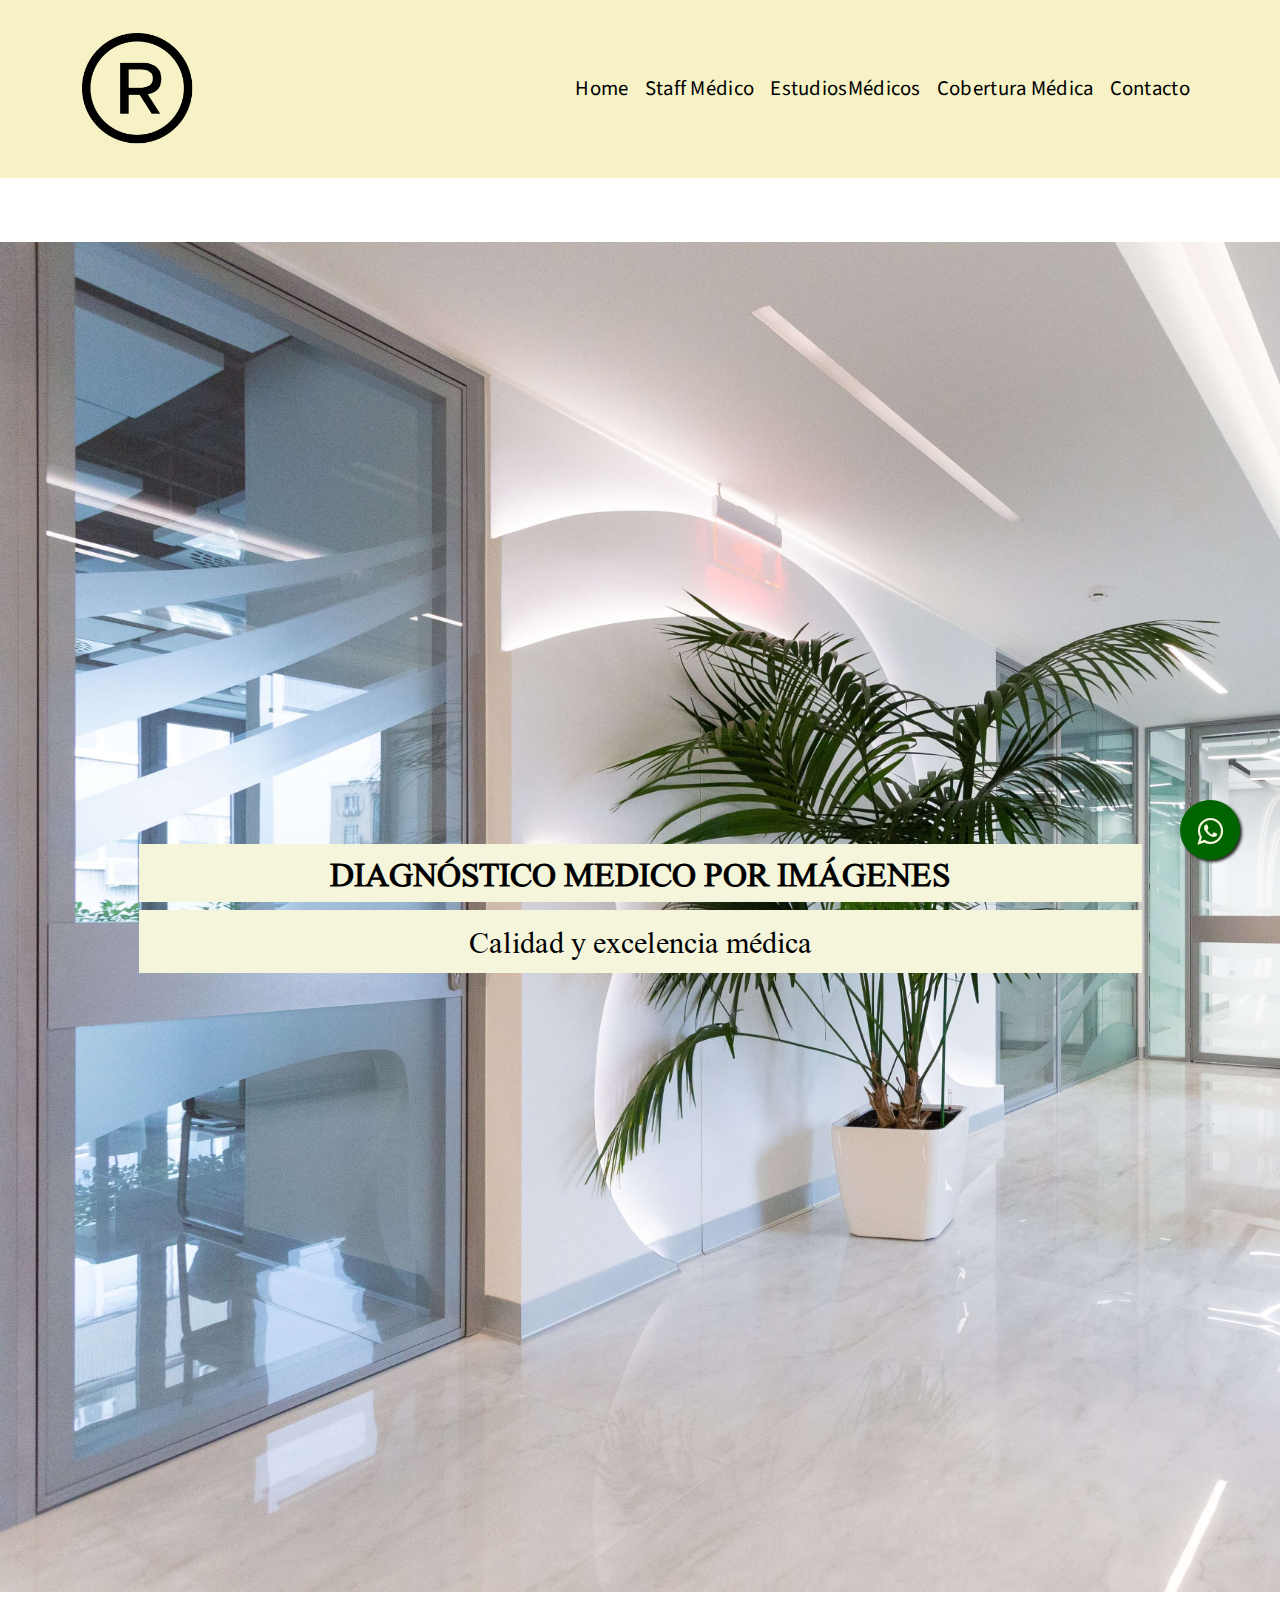
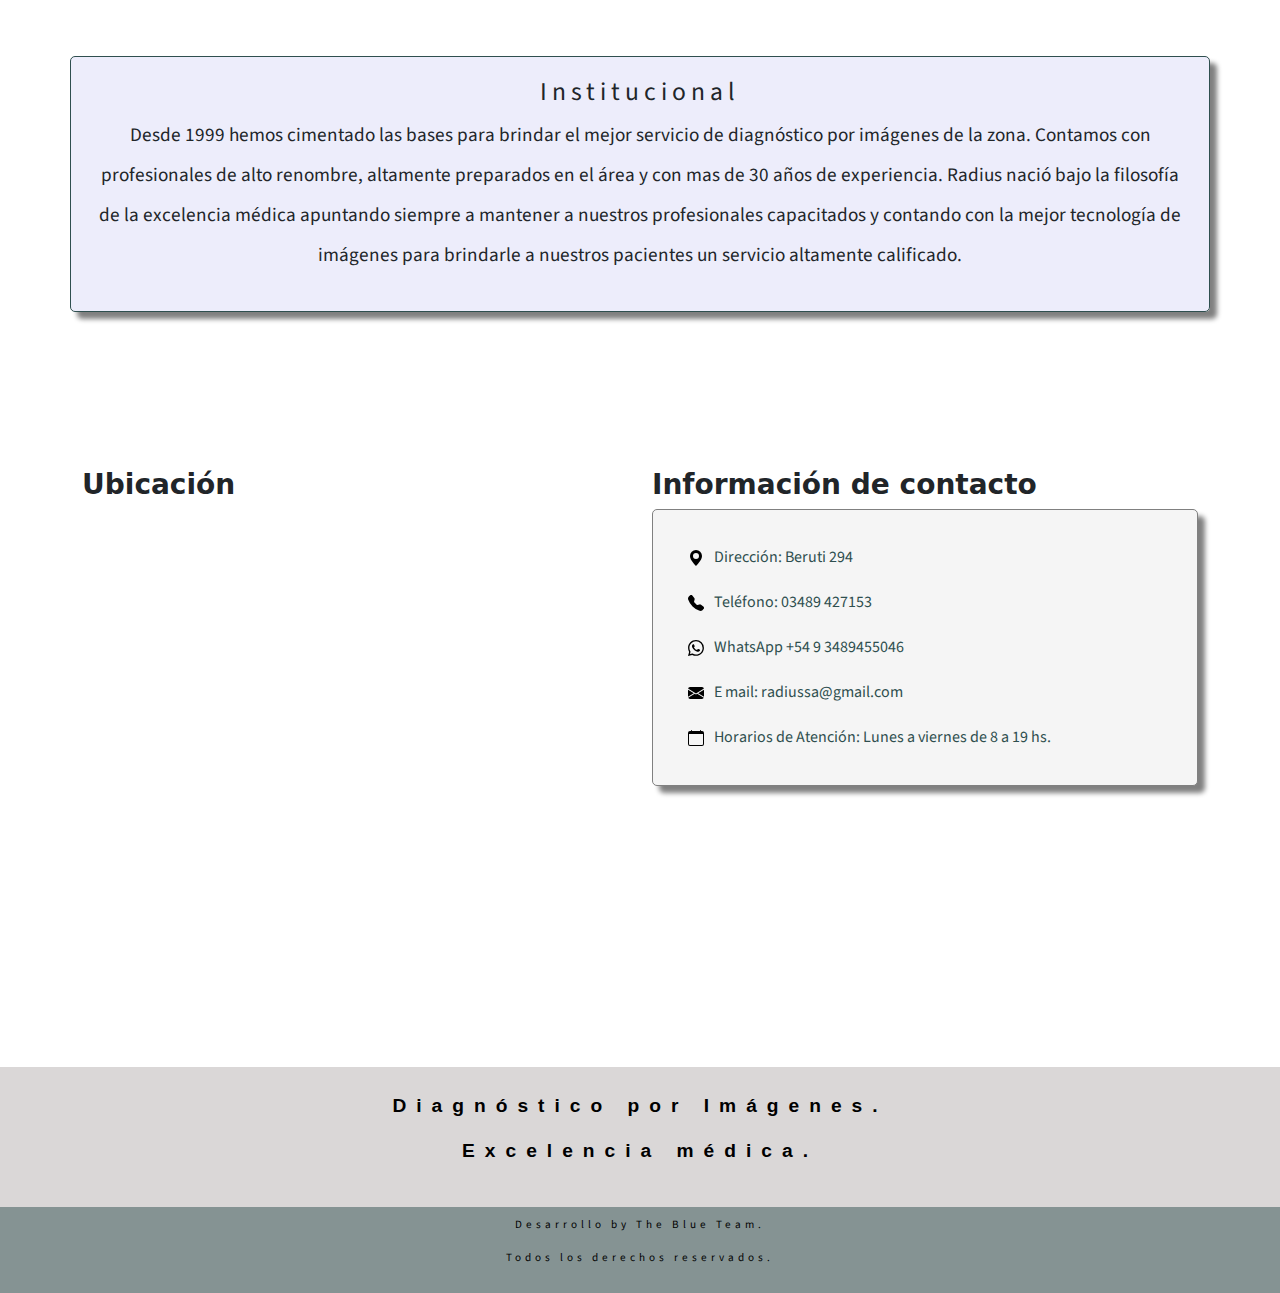
==== commit 29bc7073: "solucione el problema de media query, agregue linkeo de facebook" ====
--- a/index.html
+++ b/index.html
@@ -76,7 +76,7 @@
     <section class="container text-center">
 
       <div class="row">
-        <div class="col-12 col-lg-6 info">
+        <div class="col-12 text-start col-lg-6 info">
           <h3 class="info__titulo">Ubicación</h3>
           <iframe src="https://www.google.com/maps/embed?pb=!1m18!1m12!1m3!1d3301.4016707189667!2d-58.
       96685248506748!3d-34.16164674174783!2m3!1f0!2f0!3f0!3m2!1i1024!2i768!4f13.1!3m3!1m2!1s0x95bb724a90b0
--- a/css/style.css
+++ b/css/style.css
@@ -1,3 +1,4 @@
+@charset "UTF-8";
 * {
   margin: 0;
   padding: 0;
@@ -14,8 +15,8 @@
 }
 
 .logo {
-  width: 80%;
-  height: 80%;
+  width: 100%;
+  height: 100%;
 }
 
 /*-------------------iconos de index/contacto-------------------------*/
@@ -153,7 +154,7 @@
   list-style: none;
 }
 .cobertura li {
-  font-size: 1.2rem;
+  font-size: 1.1rem;
   font-family: "Source Sans Pro", sans-serif;
   margin-top: 5%;
   color: black;
@@ -180,6 +181,18 @@
   box-shadow: 7px 7px 5px darkgrey;
   background-color: rgba(240, 230, 140, 0.5);
   padding: 20px;
+}
+
+.exito {
+  background-color: rgba(220, 220, 220, 0.5);
+}
+
+.exito__p {
+  font-family: "Nuosu SIL", serif;
+  font-size: 1.3rem;
+  color: black;
+  font-weight: 600;
+  margin-top: 2%;
 }
 
 h1 {
@@ -256,8 +269,7 @@
 }
 
 /*--------------------animacion portada------------------------*/
-.portada-h1,
-.portada-p {
+.portada__h1, .portada__p {
   animation-duration: 6s;
   animation-name: slidein;
 }
@@ -311,109 +323,76 @@
   color: darkslategrey;
 }
 
-/*---------------------------media queries navbar----------------------------------*/
-@media (max-width: 480px) {
-  .header .navbar {
+/*---------------------------navbar----------------------------------*/
+@media (min-width: 320px) and (max-width: 768px) {
+  .header {
+    padding: 15px;
+  }
+  .header .nav-item {
     font-size: 1rem;
     font-weight: 300;
+  }
+}
+/*----index----*/
+@media (max-width: 320px) {
+  .mapa {
+    width: 100%;
   }
 }
 @media (max-width: 768px) {
   .navbar-brand {
     width: 20%;
   }
-  .logo {
-    width: 60%;
-    height: 60%;
-  }
-}
-/*--------------------------media queries h1------------------------------*/
-@media (max-width: 768px) {
   h1 {
     font-size: 1.3rem;
-  }
-}
-/*----------------------------footer-------------------------------*/
-@media (max-width: 768px) {
-  .footer__eslogan {
-    font-size: 1rem;
-  }
-}
-/*--------------------------index--------------------------------*/
-@media (max-width: 480px) {
+    margin-top: 30px;
+  }
+  /*----index----*/
   .portada {
     background-size: cover;
     width: 100%;
     height: 50vh;
   }
-  .portada__h1 {
+  .portada .portada__h1 {
+    font-size: 1.3rem;
+  }
+  .portada .portada__p {
+    font-size: 1.1rem;
+  }
+  .institucional {
+    box-shadow: 5px 5px 3px;
+  }
+  .institucional .institucional__titulo {
     font-size: 1.2rem;
   }
-  .portada__p {
+  .institucional .institucional__parrafo {
     font-size: 1rem;
   }
-}
-@media (max-width: 768px) {
-  .portada {
-    background-size: cover;
-    width: 100%;
-    height: 50vh;
-  }
-  .portada__h1 {
-    font-size: 1.5rem;
-  }
-  .portada__p {
+  .institucional .info__titulo {
     font-size: 1.2rem;
   }
-}
-/*---------------------------index-----------------------------*/
-@media (max-width: 480px) {
-  .info__titulo {
-    font-family: "Source Sans Pro", sans-serif;
+  /*----staff----*/
+  .staff {
+    margin-top: 40px;
+  }
+  .staff .staff__titulo {
+    font-size: 1.1rem;
+  }
+  .staff .staff__h2 {
+    font-size: 1.1rem;
+  }
+  .staff .staff__name {
+    font-size: 1.1rem;
+  }
+  .staff .staff__p {
     font-size: 1rem;
-    font-weight: 600;
-    margin-top: 5%;
-  }
-}
-/*------------------------------staff medico---------------------------------------*/
-@media (max-width: 480px) {
-  .staff__name .staff__h2 .staff__titulo {
-    font-size: 1rem;
-  }
-  .staff__p {
-    font-size: 0.8rem;
-  }
-}
-@media (min-width: 768px) and (max-width: 1400px) {
-  .cobertura {
-    font-size: 1.2rem;
-    display: grid;
-    grid-template-columns: 50% 50%;
-    grid-template-rows: 1fr;
-    row-gap: 20px;
-    grid-template-areas: "columna-1 columna-2";
-  }
-  .cobertura-1 {
-    grid-area: "columna-1";
-  }
-  .cobertura-2 {
-    grid-area: "columna-2";
-  }
-}
-/*-------------------------cobertura----------------------------------*/
-@media (max-width: 768px) {
-  .lista {
-    font-size: 1rem;
-  }
-}
-/*---------------------------contacto-----------------------------------*/
-@media (max-width: 768px) {
+  }
+  /*----contacto----*/
   .form-p {
     font-size: 1rem;
     text-align: center;
   }
-}
-@media (max-width: 768px) {
+  /*----whatsapp----*/
   .boton {
     position: fixed;
     width: 50px;
@@ -422,10 +401,30 @@
     right: 15px;
     font-size: 23px;
   }
-}
-@media (max-width: 320px) {
-  .mapa {
-    width: 100%;
+  /*----footer----*/
+  footer {
+    background-color: rgba(132, 122, 122, 0.3);
+  }
+  footer .footer__eslogan {
+    font-size: 1rem;
+  }
+}
+/*-----cobertura (aca se aplicó grid)-----*/
+@media (min-width: 768px) and (max-width: 1400px) {
+  .cobertura {
+    font-size: 1.3rem;
+    /*no se aplica*/
+    display: grid;
+    grid-template-columns: 50% 50%;
+    grid-template-rows: 1fr;
+    row-gap: 20px;
+    grid-template-areas: "columna-1 columna-2";
+  }
+  .cobertura-1 {
+    grid-area: "columna-1";
+  }
+  .cobertura-2 {
+    grid-area: "columna-2";
   }
 }
 
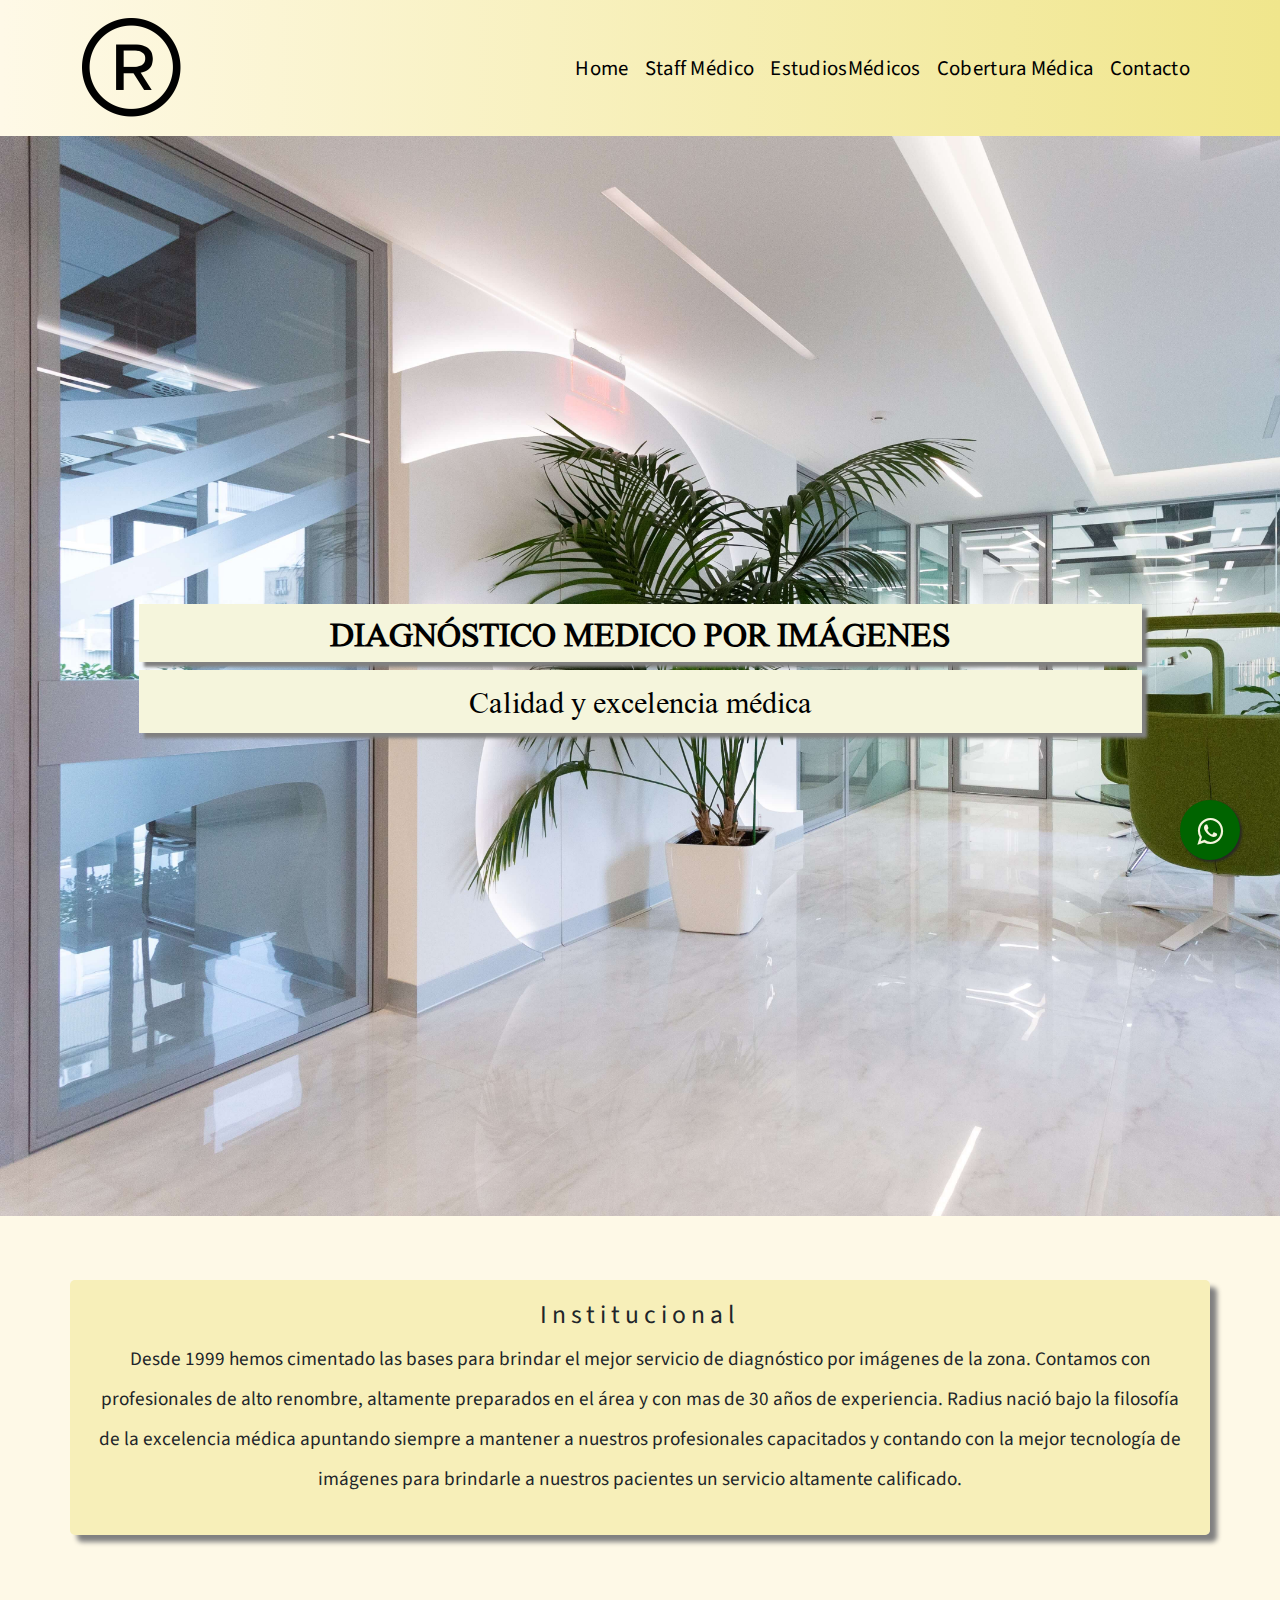
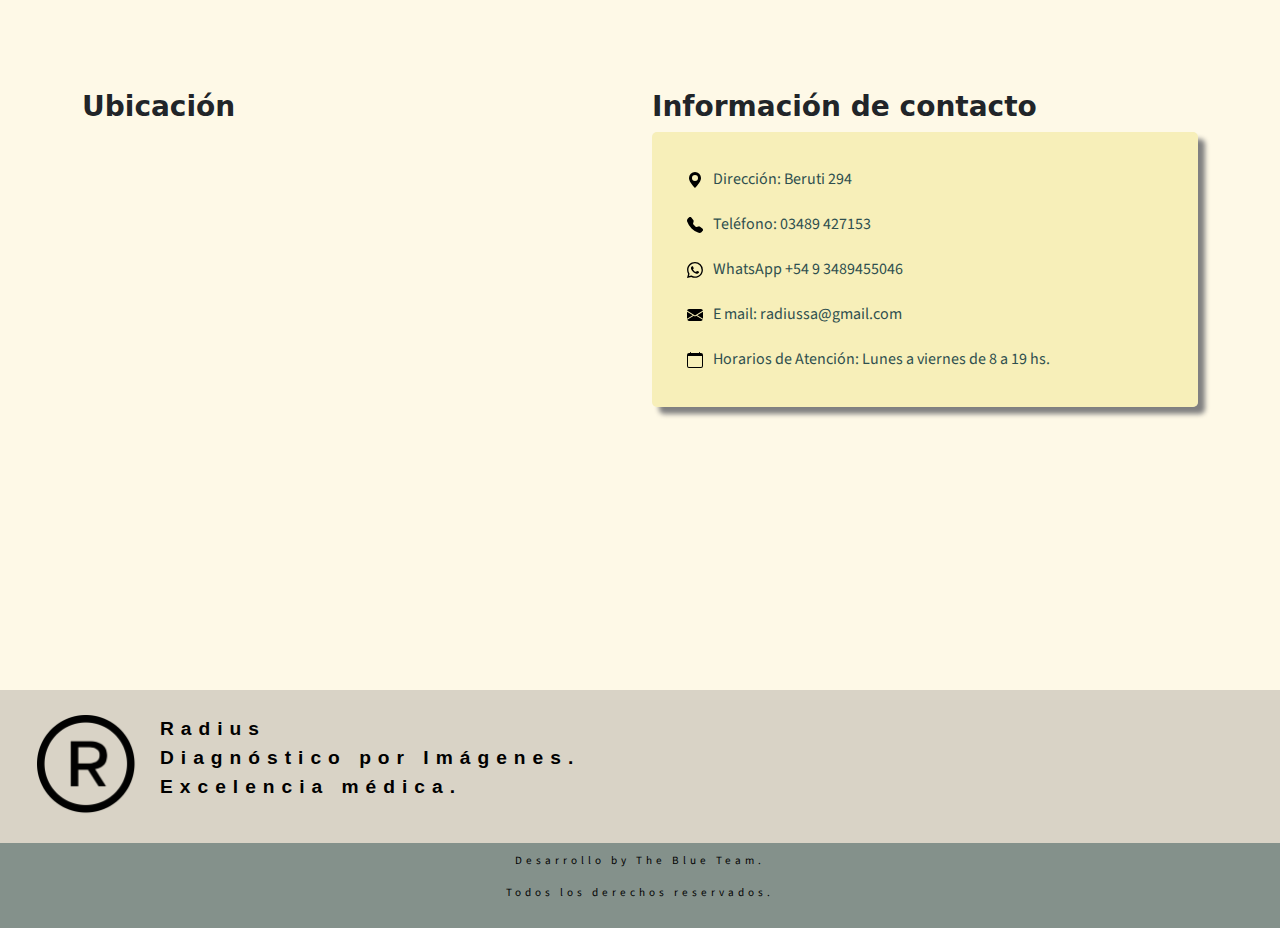
==== commit 1a7428b1: "agregue pagina de indicaciones, di nuevos estilos y colores" ====
--- a/index.html
+++ b/index.html
@@ -101,12 +101,14 @@
 
   </main>
 
-  <footer class="container-fluid text-center">
-    <div class="row footer__eslogan">
-      <p class="col-12">Diagnóstico por Imágenes.</p>
-      <p class="col-12">Excelencia médica.</p>
+  <footer class="container-fluid">
+    <div class="row footer__eslogan text-start">
+      <img src="../logo/logo.png" alt="logo empresa" class="col-6 logoempresa">
+      <p class="col-6">    Radius <br>
+                    Diagnóstico por Imágenes. <br>
+                        Excelencia médica.</p>
     </div>
-    <div class="row footer__desarrollo">
+    <div class="row footer__desarrollo text-center">
       <p class="col-12"> Desarrollo by The Blue Team.</p>
       <p class="col-12">Todos los derechos reservados.</p>
     </div>
--- a/css/style.css
+++ b/css/style.css
@@ -8,15 +8,12 @@
 body {
   background-repeat: no-repeat;
   background-size: cover;
-}
-
-header {
-  margin-bottom: 5%;
+  background-color: rgb(254, 249, 231);
 }
 
 .logo {
-  width: 100%;
-  height: 100%;
+  width: 90%;
+  height: 90%;
 }
 
 /*-------------------iconos de index/contacto-------------------------*/
@@ -37,6 +34,22 @@
 
 .bi-facebook {
   color: rgb(85, 85, 192);
+}
+
+.preparaciones {
+  font-family: "Source Sans Pro", sans-serif;
+}
+.preparaciones .preparaciones__p {
+  font-weight: 600;
+  font-size: 1.2rem;
+  margin-top: 20px;
+}
+.preparaciones .preparaciones__li {
+  text-decoration: none;
+  font-size: 1.1rem;
+}
+.preparaciones .preparaciones__li::before {
+  content: url(/iconos/arrow-right-short.svg);
 }
 
 .portada {
@@ -48,7 +61,7 @@
   background-repeat: no-repeat;
   background-size: cover;
   width: 100%;
-  height: 150vh;
+  height: 120vh;
 }
 .portada .portada__h1 {
   color: black;
@@ -60,6 +73,7 @@
 .portada .portada__p {
   color: black;
   background-color: beige;
+  box-shadow: 5px 5px 3px grey;
   font-family: "Nuosu SIL", serif;
   font-weight: 400;
   padding: 10px;
@@ -67,12 +81,11 @@
 }
 
 .institucional {
-  border: solid 1px darkslategrey;
   border-radius: 5px;
   box-shadow: 7px 7px 5px grey;
   margin-top: 5%;
   margin-bottom: 10%;
-  background-color: rgba(230, 230, 250, 0.7);
+  background-color: rgba(240, 230, 140, 0.5);
   padding: 20px;
 }
 .institucional__titulo {
@@ -88,10 +101,9 @@
 }
 
 .info__listado {
-  border: solid 1px grey;
   border-radius: 5px;
   box-shadow: 7px 7px 5px grey;
-  background-color: whitesmoke;
+  background-color: rgba(240, 230, 140, 0.5);
   font-size: 1rem;
   padding: 25px;
 }
@@ -110,20 +122,16 @@
   font-style: italic;
   color: darkslategrey;
   margin-bottom: 5%;
-  font-size: 1.1rem;
+  font-size: 1rem;
 }
 .staff .staff__titulo {
   margin-bottom: 8%;
   font-family: "Segoe UI", Tahoma, Geneva, Verdana, sans-serif;
+  background-color: rgba(132, 122, 122, 0.2);
   font-weight: 600;
   color: black;
   font-size: 1.5rem;
-}
-.staff .staff__h2 {
-  margin-bottom: 8%;
-  font-size: 1.5rem;
-  font-family: "Segoe UI", Tahoma, Geneva, Verdana, sans-serif;
-  color: black;
+  box-shadow: 5px 5px 3px grey;
 }
 .staff .staff__medico {
   margin-top: 10%;
@@ -140,14 +148,35 @@
   font-family: "Source Sans Pro", sans-serif;
   font-size: 1.2rem;
   font-weight: 600;
-  text-align: center;
+  background-color: beige;
+  box-shadow: 5px 5px 3px grey;
+  padding: 10px;
 }
 .estudios .estudios__ul {
   list-style: none;
-}
-.estudios li {
+  padding: 20px;
+}
+.estudios .li {
   font-family: "Source Sans Pro", sans-serif;
   font-size: 1.1rem;
+}
+.estudios li:before {
+  content: url(/iconos/arrow-right-short.svg);
+}
+
+.indicaciones {
+  text-decoration: none;
+  text-align: center;
+  color: black;
+  font-family: "Source Sans Pro", sans-serif;
+  margin-top: 5%;
+  background-color: beige;
+  box-shadow: 5px 5px 3px grey;
+}
+
+.indicaciones:hover {
+  transform: scale(1.1);
+  color: darkgoldenrod;
 }
 
 .cobertura {
@@ -162,6 +191,20 @@
   justify-content: center;
   align-items: center;
 }
+.cobertura li:before {
+  content: url(/iconos/chevron-double-right.svg);
+}
+.cobertura li:hover {
+  transform: scale(1.1);
+  color: darkgoldenrod;
+}
+
+.cobertura-p {
+  text-align: center;
+  font-size: 1.2rem;
+  font-weight: 600;
+  margin-top: 5%;
+}
 
 .info__lista, .info__parrafo, .info__listado {
   list-style: none;
@@ -172,11 +215,11 @@
 }
 
 .info__parrafo {
-  font-style: italic;
+  font-style: normal;
+  font-weight: 600;
 }
 
 .info__lista {
-  border: solid 1px grey;
   border-radius: 5px;
   box-shadow: 7px 7px 5px darkgrey;
   background-color: rgba(240, 230, 140, 0.5);
@@ -199,14 +242,16 @@
   font-size: 2.5rem;
   font-family: "Segoe UI", Tahoma, Geneva, Verdana, sans-serif;
   font-weight: 600;
-  background-color: rgba(255, 127, 80, 0.3);
+  background-color: rgba(185, 119, 14, 0.4);
   color: black;
   text-align: center;
+  box-shadow: 5px 5px 3px grey;
+  margin-top: 5%;
 }
 
 .header {
-  padding: 20px;
-  background-color: rgba(240, 230, 140, 0.5) !important;
+  padding: 5px;
+  background-image: linear-gradient(to right, rgba(255, 0, 0, 0), rgb(240, 230, 140));
 }
 .header .navbar {
   font-family: "Source Sans Pro", sans-serif;
@@ -214,6 +259,7 @@
 }
 .header a:hover {
   transform: scale(1.1);
+  color: darkgoldenrod;
 }
 .header .navbar-brand {
   width: 10%;
@@ -236,7 +282,7 @@
   font-weight: 600;
   color: black;
   padding: 25px;
-  letter-spacing: 10px;
+  letter-spacing: 7px;
 }
 footer .footer__desarrollo {
   font-family: "Source Sans Pro", sans-serif;
@@ -246,6 +292,10 @@
   background-color: rgba(47, 79, 79, 0.5);
   padding: 10px;
   letter-spacing: 4px;
+}
+footer .logoempresa {
+  width: 10%;
+  height: 10%;
 }
 
 .form {
@@ -378,9 +428,6 @@
   .staff .staff__titulo {
     font-size: 1.1rem;
   }
-  .staff .staff__h2 {
-    font-size: 1.1rem;
-  }
   .staff .staff__name {
     font-size: 1.1rem;
   }
@@ -413,7 +460,6 @@
 @media (min-width: 768px) and (max-width: 1400px) {
   .cobertura {
     font-size: 1.3rem;
-    /*no se aplica*/
     display: grid;
     grid-template-columns: 50% 50%;
     grid-template-rows: 1fr;
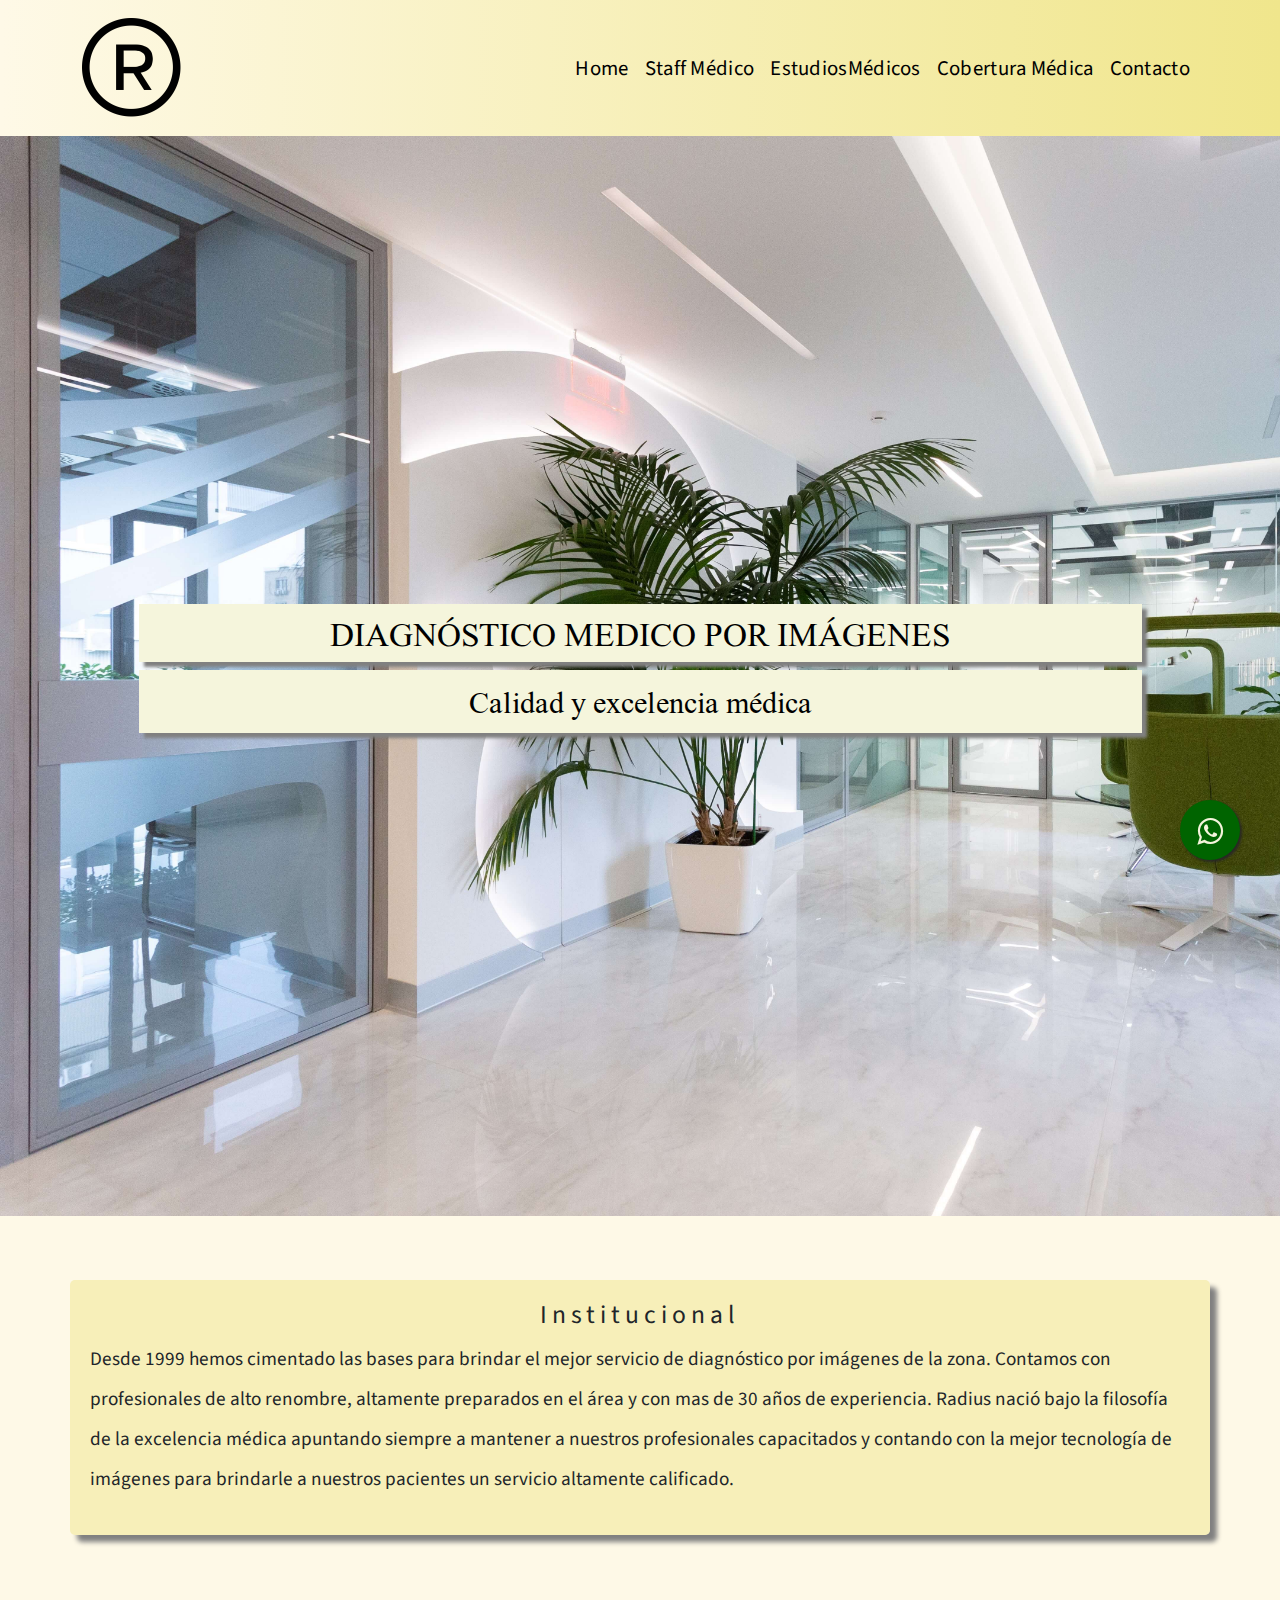
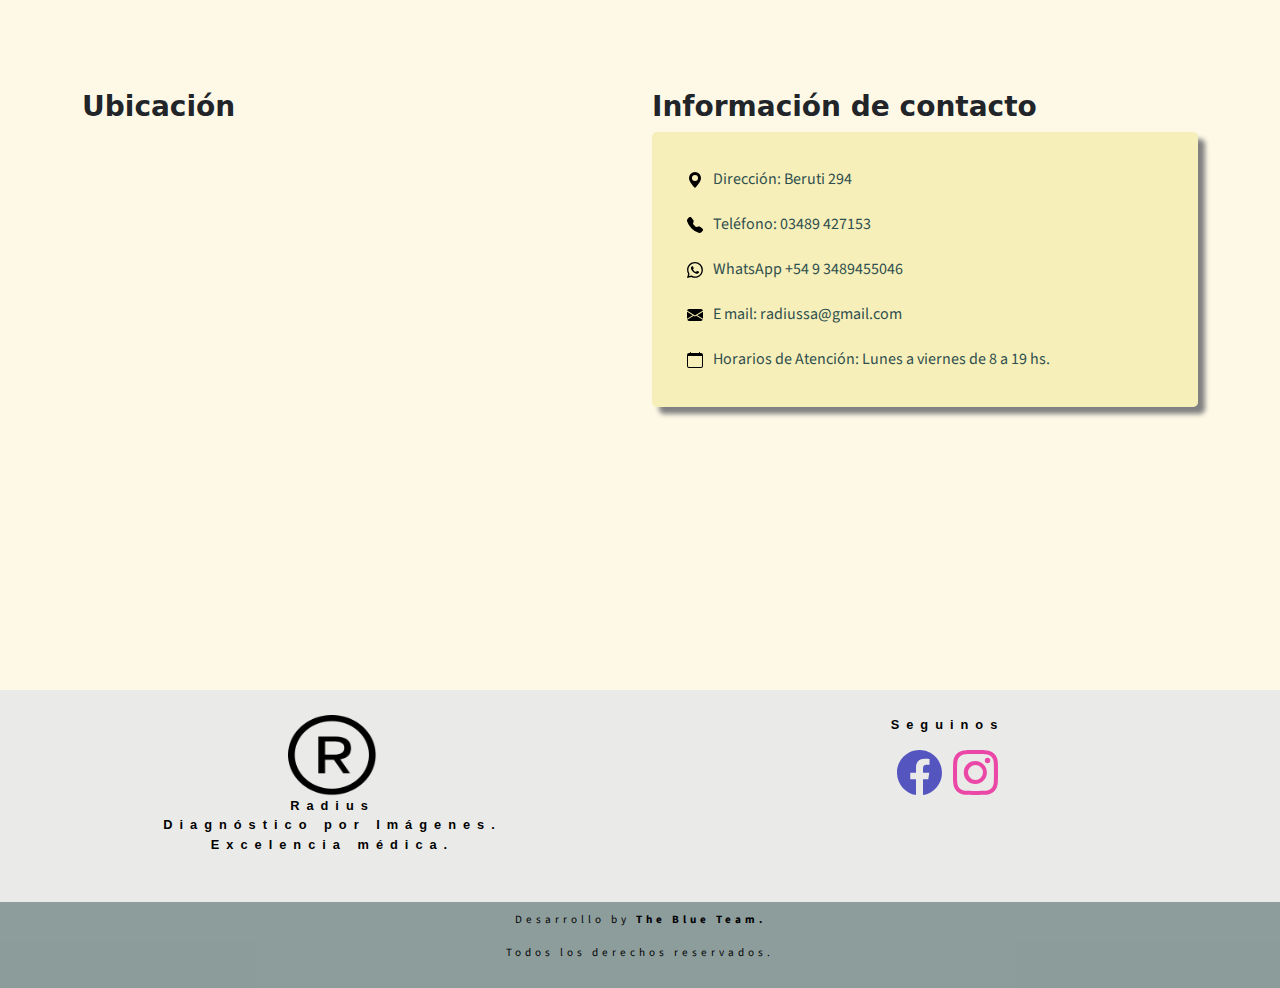
==== commit 2537b0fe: "trabaje sobre media queries ajustando los font-size" ====
--- a/index.html
+++ b/index.html
@@ -58,10 +58,10 @@
       </div>
     </section>
 
-    <section class="container text-center institucional">
+    <section class="container institucional">
       <div class="row">
-        <h2 class="col-12 institucional__titulo">Institucional</h2>
-        <p class="col-12 institucional__parrafo">
+        <h2 class="col-12 text-center institucional__titulo">Institucional</h2>
+        <p class="col-12 text-lg-start institucional__parrafo">
           Desde 1999 hemos cimentado las bases para brindar el mejor
           servicio de diagnóstico
           por imágenes de la zona. Contamos con profesionales de alto renombre, altamente preparados en el área
@@ -93,7 +93,8 @@
             <li><img src="./iconos/phone.svg" class="phone">Teléfono: 03489 427153</li>
             <li><img src="./iconos/whatsapp.svg" class="wapp">WhatsApp +54 9 3489455046</li>
             <li><img src="./iconos/mail.svg" class="mail">E mail: radiussa@gmail.com</li>
-            <li><img src="./iconos/calendar.svg" class="calendar">Horarios de Atención: Lunes a viernes de 8 a 19 hs.</li>
+            <li><img src="./iconos/calendar.svg" class="calendar">Horarios de Atención: Lunes a viernes de 8 a 19 hs.
+            </li>
           </ul>
         </div>
     </section>
@@ -102,14 +103,32 @@
   </main>
 
   <footer class="container-fluid">
-    <div class="row footer__eslogan text-start">
-      <img src="../logo/logo.png" alt="logo empresa" class="col-6 logoempresa">
-      <p class="col-6">    Radius <br>
-                    Diagnóstico por Imágenes. <br>
-                        Excelencia médica.</p>
-    </div>
+    <section class="row footer__eslogan">
+      <div class="col-6">
+        <img src="../logo/logo.png" alt="logo empresa" class="logoempresa">
+        <p> <strong>Radius</strong> <br>
+          Diagnóstico por Imágenes. <br>
+          Excelencia médica.</p>
+      </div>
+
+      <div class="col-6 text-center">
+        <p>Seguinos</p>
+        <a href="https://www.facebook.com/radius.sa.1" target="_blank"><i class="btn-facebook"><svg
+              xmlns="http://www.w3.org/2000/svg" width="45" height="45" fill="currentColor" class="bi bi-facebook"
+              viewBox="0 0 16 16">
+              <path
+                d="M16 8.049c0-4.446-3.582-8.05-8-8.05C3.58 0-.002 3.603-.002 8.05c0 4.017 2.926 7.347 6.75 7.951v-5.625h-2.03V8.05H6.75V6.275c0-2.017 1.195-3.131 3.022-3.131.876 0 1.791.157 1.791.157v1.98h-1.009c-.993 0-1.303.621-1.303 1.258v1.51h2.218l-.354 2.326H9.25V16c3.824-.604 6.75-3.934 6.75-7.951z" />
+            </svg></a></i>
+        <a href="https://www.instagram.com/papechave" target="blank"><i class="btn-instagram"><svg
+              xmlns="http://www.w3.org/2000/svg" width="45" height="45" fill="currentColor" class="bi bi-instagram"
+              viewBox="0 0 16 16">
+              <path
+                d="M8 0C5.829 0 5.556.01 4.703.048 3.85.088 3.269.222 2.76.42a3.917 3.917 0 0 0-1.417.923A3.927 3.927 0 0 0 .42 2.76C.222 3.268.087 3.85.048 4.7.01 5.555 0 5.827 0 8.001c0 2.172.01 2.444.048 3.297.04.852.174 1.433.372 1.942.205.526.478.972.923 1.417.444.445.89.719 1.416.923.51.198 1.09.333 1.942.372C5.555 15.99 5.827 16 8 16s2.444-.01 3.298-.048c.851-.04 1.434-.174 1.943-.372a3.916 3.916 0 0 0 1.416-.923c.445-.445.718-.891.923-1.417.197-.509.332-1.09.372-1.942C15.99 10.445 16 10.173 16 8s-.01-2.445-.048-3.299c-.04-.851-.175-1.433-.372-1.941a3.926 3.926 0 0 0-.923-1.417A3.911 3.911 0 0 0 13.24.42c-.51-.198-1.092-.333-1.943-.372C10.443.01 10.172 0 7.998 0h.003zm-.717 1.442h.718c2.136 0 2.389.007 3.232.046.78.035 1.204.166 1.486.275.373.145.64.319.92.599.28.28.453.546.598.92.11.281.24.705.275 1.485.039.843.047 1.096.047 3.231s-.008 2.389-.047 3.232c-.035.78-.166 1.203-.275 1.485a2.47 2.47 0 0 1-.599.919c-.28.28-.546.453-.92.598-.28.11-.704.24-1.485.276-.843.038-1.096.047-3.232.047s-2.39-.009-3.233-.047c-.78-.036-1.203-.166-1.485-.276a2.478 2.478 0 0 1-.92-.598 2.48 2.48 0 0 1-.6-.92c-.109-.281-.24-.705-.275-1.485-.038-.843-.046-1.096-.046-3.233 0-2.136.008-2.388.046-3.231.036-.78.166-1.204.276-1.486.145-.373.319-.64.599-.92.28-.28.546-.453.92-.598.282-.11.705-.24 1.485-.276.738-.034 1.024-.044 2.515-.045v.002zm4.988 1.328a.96.96 0 1 0 0 1.92.96.96 0 0 0 0-1.92zm-4.27 1.122a4.109 4.109 0 1 0 0 8.217 4.109 4.109 0 0 0 0-8.217zm0 1.441a2.667 2.667 0 1 1 0 5.334 2.667 2.667 0 0 1 0-5.334z" />
+            </svg></a></i>
+      </div>
+    </section>
     <div class="row footer__desarrollo text-center">
-      <p class="col-12"> Desarrollo by The Blue Team.</p>
+      <p class="col-12"> Desarrollo by <strong>The Blue Team.</strong> </p>
       <p class="col-12">Todos los derechos reservados.</p>
     </div>
   </footer>
--- a/css/style.css
+++ b/css/style.css
@@ -26,10 +26,11 @@
 .info__titulo {
   font-weight: bold;
   margin-top: 5%;
-}
-
-.bi-messenger {
-  color: blue;
+  font-family: 1.1rem;
+}
+
+.bi-instagram {
+  color: rgb(234, 71, 166);
 }
 
 .bi-facebook {
@@ -170,8 +171,9 @@
   color: black;
   font-family: "Source Sans Pro", sans-serif;
   margin-top: 5%;
-  background-color: beige;
-  box-shadow: 5px 5px 3px grey;
+  font-size: 1.1rem;
+  background-color: rgba(169, 204, 227, 0.5);
+  padding: 10px;
 }
 
 .indicaciones:hover {
@@ -183,7 +185,7 @@
   list-style: none;
 }
 .cobertura li {
-  font-size: 1.1rem;
+  font-size: 0.8rem;
   font-family: "Source Sans Pro", sans-serif;
   margin-top: 5%;
   color: black;
@@ -201,7 +203,7 @@
 
 .cobertura-p {
   text-align: center;
-  font-size: 1.2rem;
+  font-size: 0.7rem;
   font-weight: 600;
   margin-top: 5%;
 }
@@ -226,11 +228,11 @@
   padding: 20px;
 }
 
-.exito {
-  background-color: rgba(220, 220, 220, 0.5);
-}
-
-.exito__p {
+.form {
+  font-size: 1rem;
+}
+
+.exito-p {
   font-family: "Nuosu SIL", serif;
   font-size: 1.3rem;
   color: black;
@@ -241,12 +243,12 @@
 h1 {
   font-size: 2.5rem;
   font-family: "Segoe UI", Tahoma, Geneva, Verdana, sans-serif;
-  font-weight: 600;
-  background-color: rgba(185, 119, 14, 0.4);
+  background-color: rgba(169, 204, 227, 0.5);
   color: black;
   text-align: center;
   box-shadow: 5px 5px 3px grey;
   margin-top: 5%;
+  padding: 20px;
 }
 
 .header {
@@ -273,16 +275,17 @@
 }
 
 footer {
-  background-color: rgba(132, 122, 122, 0.3);
+  background-color: rgba(229, 231, 233, 0.8);
 }
 footer .footer__eslogan {
   margin-top: 20%;
   font-family: "Segoe UI", Tahoma, Geneva, Verdana, sans-serif;
-  font-size: 1.2rem;
+  font-size: 0.8rem;
   font-weight: 600;
   color: black;
   padding: 25px;
   letter-spacing: 7px;
+  text-align: center;
 }
 footer .footer__desarrollo {
   font-family: "Source Sans Pro", sans-serif;
@@ -294,8 +297,9 @@
   letter-spacing: 4px;
 }
 footer .logoempresa {
-  width: 10%;
-  height: 10%;
+  position: relative;
+  width: 15%;
+  height: 50%;
 }
 
 .form {
@@ -374,13 +378,35 @@
 }
 
 /*---------------------------navbar----------------------------------*/
-@media (min-width: 320px) and (max-width: 768px) {
+@media (min-width: 300px) and (max-width: 768px) {
   .header {
     padding: 15px;
   }
   .header .nav-item {
     font-size: 1rem;
     font-weight: 300;
+  }
+  footer {
+    background-color: rgba(132, 122, 122, 0.3);
+  }
+  footer .footer__eslogan {
+    font-size: 0.3rem;
+    letter-spacing: 2px;
+  }
+  footer .footer__desarrollo {
+    font-size: 0.3rem;
+  }
+  footer .logoempresa {
+    width: 15%;
+    height: 40%;
+  }
+  footer .bi-facebook {
+    width: 15%;
+    height: 30%;
+  }
+  footer .bi-instagram {
+    width: 15%;
+    height: 30%;
   }
 }
 /*----index----*/
@@ -410,6 +436,7 @@
     font-size: 1.1rem;
   }
   .institucional {
+    text-align: center;
     box-shadow: 5px 5px 3px;
   }
   .institucional .institucional__titulo {
@@ -426,18 +453,64 @@
     margin-top: 40px;
   }
   .staff .staff__titulo {
+    font-size: 1rem;
+  }
+  .staff .staff__name {
+    font-size: 1rem;
+  }
+  .staff .staff__p {
+    font-size: 0.8rem;
+  }
+  /*----estudios----*/
+  .estudios {
+    margin-top: 3%;
+  }
+  .estudios .estudios__h2 {
     font-size: 1.1rem;
   }
-  .staff .staff__name {
-    font-size: 1.1rem;
-  }
-  .staff .staff__p {
-    font-size: 1rem;
+  .estudios .estudios__ul {
+    padding: 10px;
+  }
+  .estudios li {
+    font-size: 1rem;
+  }
+  .indicaciones {
+    font-size: 1rem;
+  }
+  /*---indicaciones----*/
+  .preparaciones {
+    margin-top: 3%;
+  }
+  .preparaciones .preparaciones__p {
+    font-size: 1rem;
+  }
+  .preparaciones .preparaciones__li {
+    font-size: 0.8rem;
   }
   /*----contacto----*/
   .form-p {
-    font-size: 1rem;
+    font-size: 0.8rem;
     text-align: center;
+  }
+  .fotoFrente {
+    width: 100%;
+    margin: auto;
+  }
+  .form {
+    font-size: 0.8rem;
+  }
+  .info__parrafo {
+    font-size: 0.8rem;
+  }
+  .info__lista {
+    font-size: 0.8rem;
+  }
+  .info__titulo {
+    font-size: 1rem;
+  }
+  /*---exito----*/
+  .exito-p {
+    font-size: 1rem;
   }
   /*----whatsapp----*/
   .boton {
@@ -447,13 +520,6 @@
     bottom: 15px;
     right: 15px;
     font-size: 23px;
-  }
-  /*----footer----*/
-  footer {
-    background-color: rgba(132, 122, 122, 0.3);
-  }
-  footer .footer__eslogan {
-    font-size: 1rem;
   }
 }
 /*-----cobertura (aca se aplicó grid)-----*/
@@ -472,6 +538,9 @@
   .cobertura-2 {
     grid-area: "columna-2";
   }
+  .cobertura-p {
+    font-size: 1.2rem;
+  }
 }
 
 /*# sourceMappingURL=style.css.map */
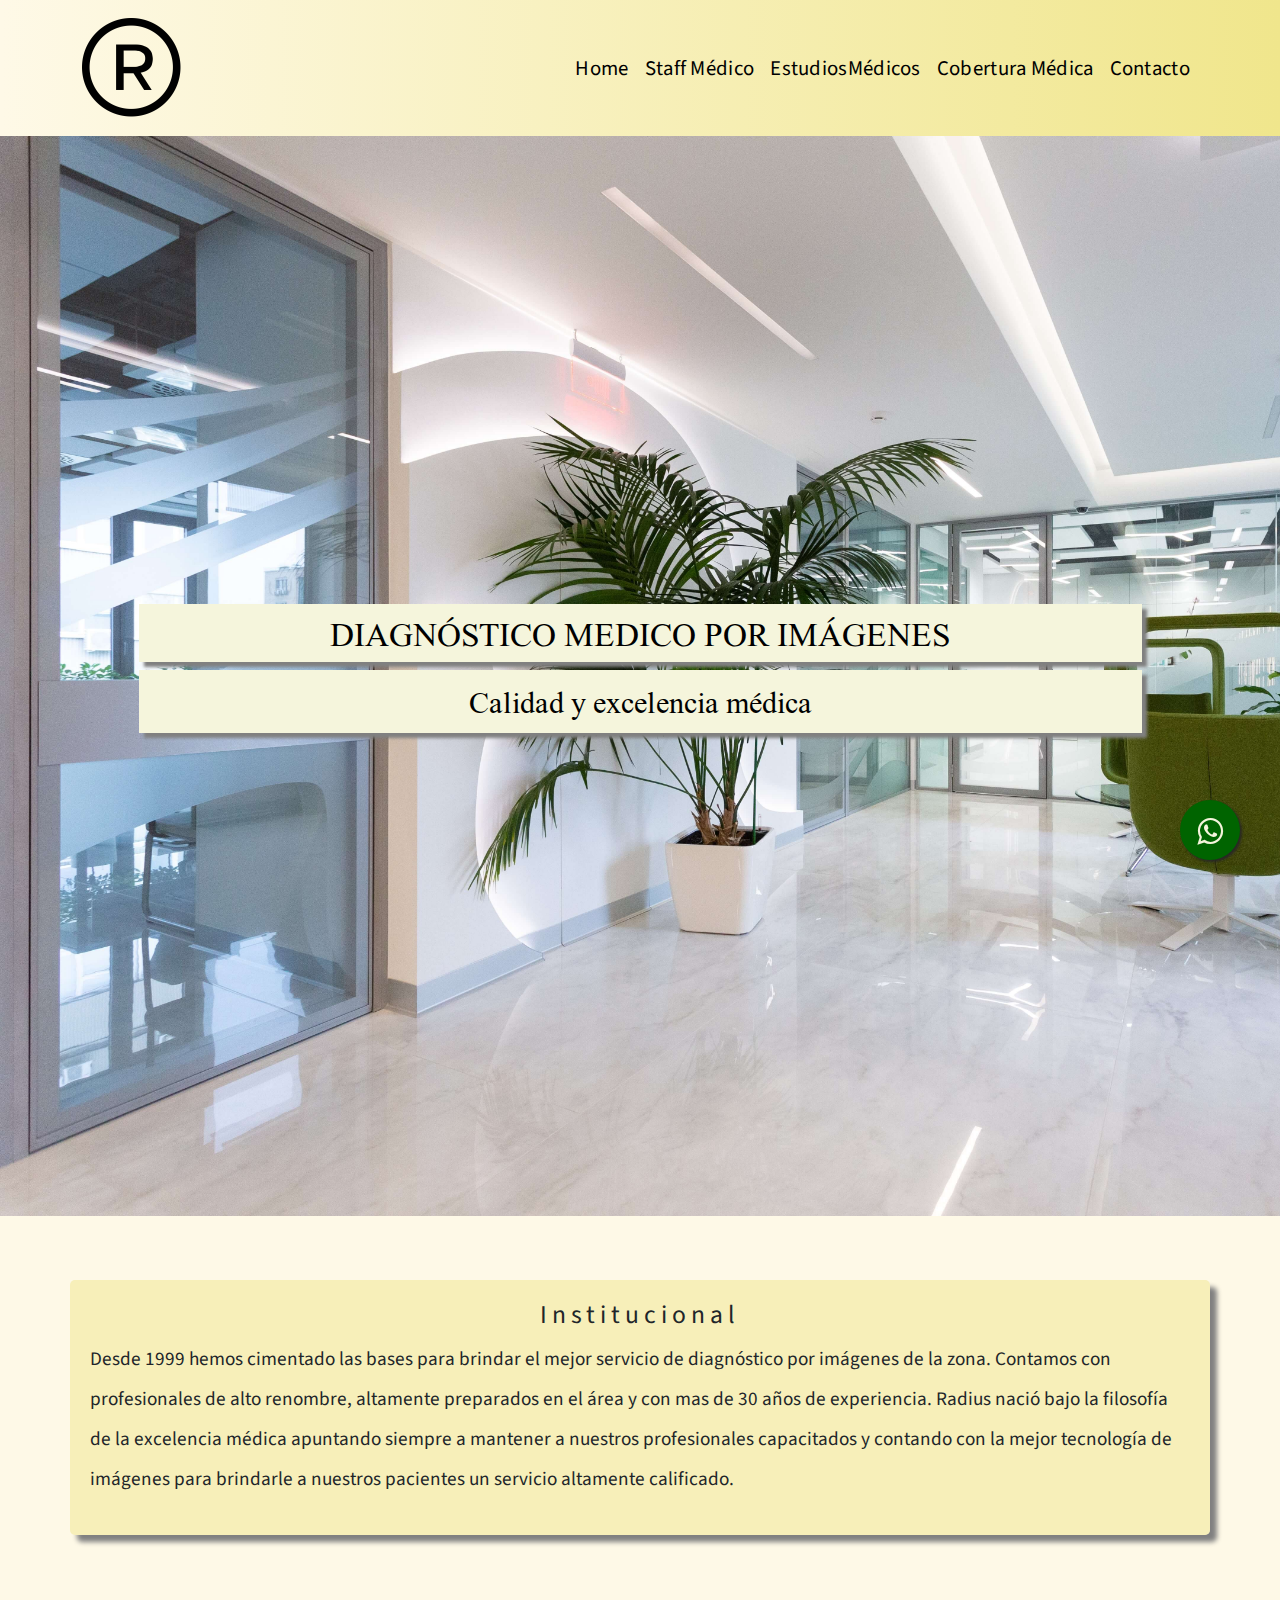
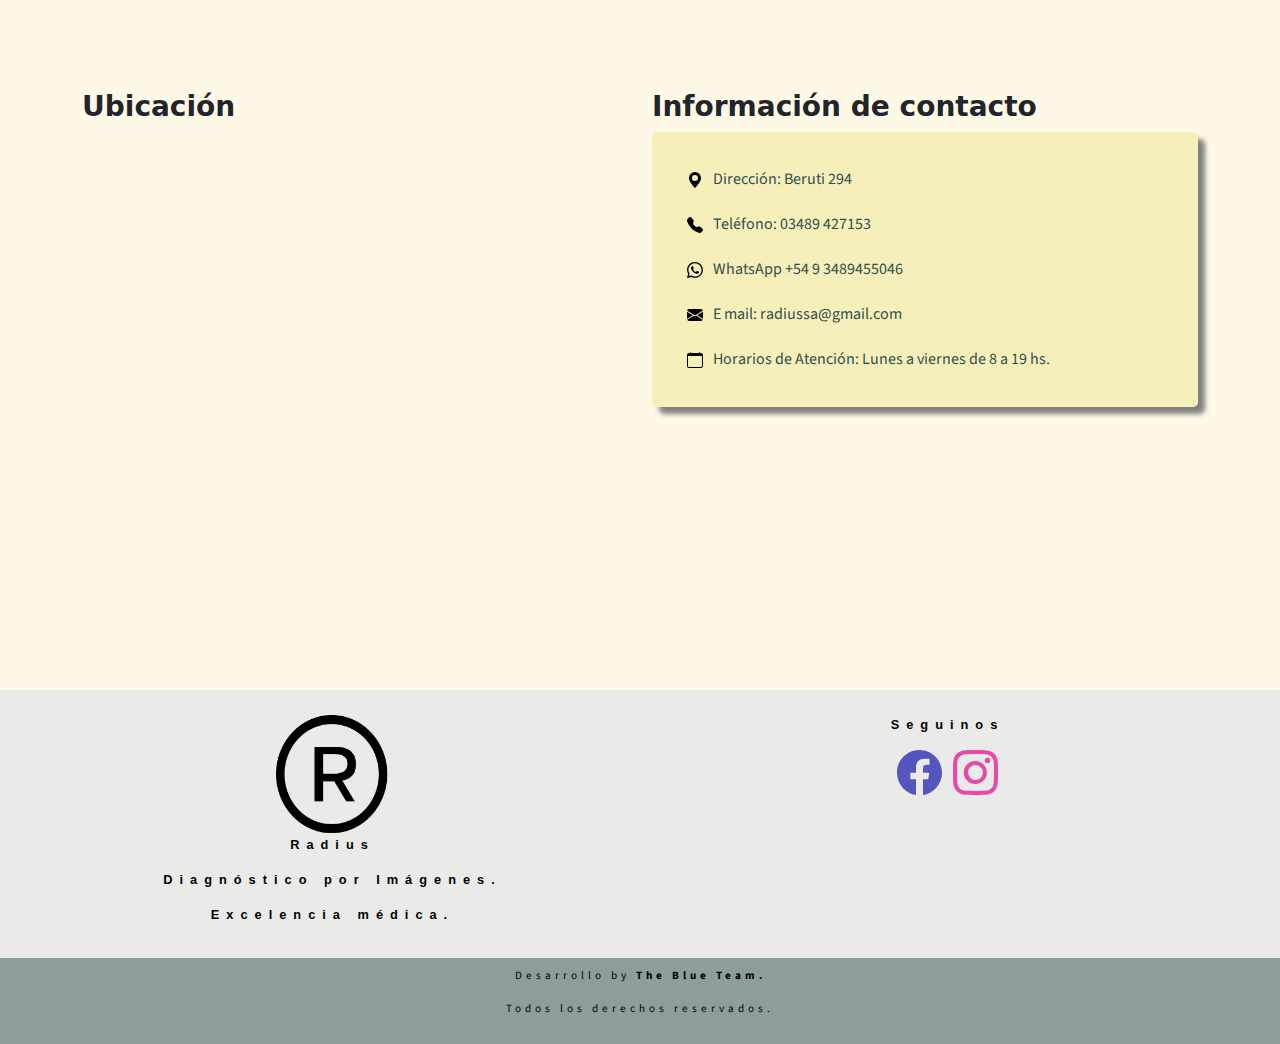
==== commit 9e6c2bdf: "di formato a las distintas paginas y revise ortografía" ====
--- a/index.html
+++ b/index.html
@@ -24,7 +24,8 @@
   <header class="header container-fluid">
     <nav class="navbar navbar-expand-lg">
       <div class="container fluid">
-        <a href="./index.html" class="navbar-brand"> <img src="./logo/logo.png" alt="logoempresa" class="logo"></a>
+        <a href="./index.html" class="navbar-brand"> <img src="./logo/logo.png" alt="logo de la empresa"
+            class="logo"></a>
         <button type="button" class="navbar-toggler" data-bs-toggle="collapse" data-bs-target="#menu">
           <span class="navbar-toggler-icon"></span></button>
         <div id="menu" class="collapse navbar-collapse">
@@ -105,10 +106,10 @@
   <footer class="container-fluid">
     <section class="row footer__eslogan">
       <div class="col-6">
-        <img src="../logo/logo.png" alt="logo empresa" class="logoempresa">
-        <p> <strong>Radius</strong> <br>
-          Diagnóstico por Imágenes. <br>
-          Excelencia médica.</p>
+        <img src="../logo/logo.png" alt="logo de la empresa" class="logoempresa">
+        <p> <strong>Radius</strong>
+        <p>Diagnóstico por Imágenes.</p>
+        <p>Excelencia médica.</p>
       </div>
 
       <div class="col-6 text-center">
--- a/css/style.css
+++ b/css/style.css
@@ -1,4 +1,3 @@
-@charset "UTF-8";
 * {
   margin: 0;
   padding: 0;
@@ -22,35 +21,12 @@
   color: grey;
 }
 
-/*-------------------titulos de secciones de informacion index/contacto----------------------*/
-.info__titulo {
-  font-weight: bold;
-  margin-top: 5%;
-  font-family: 1.1rem;
-}
-
 .bi-instagram {
   color: rgb(234, 71, 166);
 }
 
 .bi-facebook {
   color: rgb(85, 85, 192);
-}
-
-.preparaciones {
-  font-family: "Source Sans Pro", sans-serif;
-}
-.preparaciones .preparaciones__p {
-  font-weight: 600;
-  font-size: 1.2rem;
-  margin-top: 20px;
-}
-.preparaciones .preparaciones__li {
-  text-decoration: none;
-  font-size: 1.1rem;
-}
-.preparaciones .preparaciones__li::before {
-  content: url(/iconos/arrow-right-short.svg);
 }
 
 .portada {
@@ -101,6 +77,14 @@
   line-height: 40px;
 }
 
+.form .textarea, .form .form-label, .info__lista, .info__parrafo, .info__listado {
+  list-style: none;
+  font-family: "Source Sans Pro", sans-serif;
+  font-size: 1rem;
+  line-height: 45px;
+  color: darkslategrey;
+}
+
 .info__listado {
   border-radius: 5px;
   box-shadow: 7px 7px 5px grey;
@@ -162,7 +146,7 @@
   font-size: 1.1rem;
 }
 .estudios li:before {
-  content: url(/iconos/arrow-right-short.svg);
+  content: url(/iconos/arrow-right.svg);
 }
 
 .indicaciones {
@@ -182,16 +166,23 @@
 }
 
 .cobertura {
+  font-size: 1.1rem;
+  display: grid;
+  grid-template-columns: 50% 50%;
+  grid-template-rows: 1fr;
+  row-gap: 20px;
+  grid-template-areas: "columna-1 columna-2";
+}
+.cobertura .cobertura__1 {
+  grid-area: "columna-1";
+  margin-top: 5%;
+}
+.cobertura .cobertura__2 {
+  grid-area: "columna-2";
+  margin-top: 5%;
+}
+.cobertura li {
   list-style: none;
-}
-.cobertura li {
-  font-size: 0.8rem;
-  font-family: "Source Sans Pro", sans-serif;
-  margin-top: 5%;
-  color: black;
-  display: flex;
-  justify-content: center;
-  align-items: center;
 }
 .cobertura li:before {
   content: url(/iconos/chevron-double-right.svg);
@@ -201,14 +192,14 @@
   color: darkgoldenrod;
 }
 
-.cobertura-p {
+.p-cobertura {
+  font-size: 1.2rem;
+  font-weight: 600;
   text-align: center;
-  font-size: 0.7rem;
-  font-weight: 600;
-  margin-top: 5%;
-}
-
-.info__lista, .info__parrafo, .info__listado {
+  margin-top: 5%;
+}
+
+.form .textarea, .form .form-label, .info__lista, .info__parrafo, .info__listado {
   list-style: none;
   font-family: "Source Sans Pro", sans-serif;
   font-size: 1rem;
@@ -228,8 +219,20 @@
   padding: 20px;
 }
 
-.form {
-  font-size: 1rem;
+.preparaciones {
+  font-family: "Source Sans Pro", sans-serif;
+}
+.preparaciones .preparaciones__p {
+  font-weight: 600;
+  font-size: 1.2rem;
+  margin-top: 20px;
+}
+.preparaciones .preparaciones__li {
+  font-size: 1.1rem;
+  list-style: none;
+}
+.preparaciones .preparaciones__li:before {
+  content: url(/iconos/arrow-right.svg);
 }
 
 .exito-p {
@@ -251,14 +254,17 @@
   padding: 20px;
 }
 
+/*-------------------titulo de secciones de informacion index/contacto----------------------*/
+.info__titulo {
+  font-weight: bold;
+  margin-top: 5%;
+  font-family: 1.1rem;
+}
+
 .header {
   padding: 5px;
   background-image: linear-gradient(to right, rgba(255, 0, 0, 0), rgb(240, 230, 140));
 }
-.header .navbar {
-  font-family: "Source Sans Pro", sans-serif;
-  letter-spacing: 0.3px;
-}
 .header a:hover {
   transform: scale(1.1);
   color: darkgoldenrod;
@@ -269,6 +275,8 @@
 .header .nav-item {
   font-size: 1.3rem;
   font-weight: 400;
+  font-family: "Source Sans Pro", sans-serif;
+  letter-spacing: 0.3px;
 }
 .header .nav-link {
   color: black;
@@ -298,22 +306,33 @@
 }
 footer .logoempresa {
   position: relative;
-  width: 15%;
-  height: 50%;
+  width: 19%;
+  height: 55%;
+}
+
+.form .textarea, .form .form-label, .info__listado, .info__parrafo, .info__lista {
+  list-style: none;
+  font-family: "Source Sans Pro", sans-serif;
+  font-size: 1rem;
+  line-height: 45px;
+  color: darkslategrey;
 }
 
 .form {
-  background-color: beige;
+  background-color: rgb(71, 71, 67);
   margin-top: 3%;
   margin-bottom: 3%;
   border: solid 2px beige;
   box-shadow: 7px 7px 5px grey;
   border-radius: 5px;
-}
-
-.form-p {
-  font-size: 1.2rem;
-  margin-top: 5%;
+  width: 80%;
+  margin-left: 10%;
+}
+.form .form-label {
+  color: beige;
+}
+.form .textarea {
+  color: beige;
 }
 
 /*----------------------animacion h1-----------------------------*/
@@ -369,12 +388,12 @@
 
 /*--------------------------botones formulario de contacto-------------------------------*/
 .btn {
-  background-color: darkslategrey;
+  background-color: black;
   color: beige;
 }
 .btn:hover {
-  background-color: cornflowerblue;
-  color: darkslategrey;
+  background-color: beige;
+  color: black;
 }
 
 /*---------------------------navbar----------------------------------*/
@@ -390,11 +409,11 @@
     background-color: rgba(132, 122, 122, 0.3);
   }
   footer .footer__eslogan {
-    font-size: 0.3rem;
+    font-size: 0.5rem;
     letter-spacing: 2px;
   }
   footer .footer__desarrollo {
-    font-size: 0.3rem;
+    font-size: 0.5rem;
   }
   footer .logoempresa {
     width: 15%;
@@ -415,6 +434,7 @@
     width: 100%;
   }
 }
+/*----navbar y h1-----*/
 @media (max-width: 768px) {
   .navbar-brand {
     width: 20%;
@@ -482,31 +502,55 @@
     margin-top: 3%;
   }
   .preparaciones .preparaciones__p {
-    font-size: 1rem;
+    font-size: 0.8rem;
   }
   .preparaciones .preparaciones__li {
+    font-size: 0.7rem;
+  }
+  .cobertura {
+    display: flex;
+    flex-direction: column;
+    justify-content: start;
+    align-items: start;
+  }
+  .cobertura .cobertura__1, .cobertura .cobertura__2 {
     font-size: 0.8rem;
   }
+  .p-cobertura {
+    font-size: 1rem;
+  }
   /*----contacto----*/
-  .form-p {
+  .form {
+    box-shadow: 5px 5px 3px;
+  }
+  .form .form-p {
     font-size: 0.8rem;
     text-align: center;
+  }
+  .form .form-label {
+    font-size: 0.7rem;
+  }
+  .form .form-control {
+    font-size: 0.7rem;
+  }
+  .form .textarea {
+    font-size: 0.7rem;
+  }
+  .form .btn {
+    font-size: 0.6rem;
+  }
+  .info__titulo {
+    font-size: 1rem;
+  }
+  .info__parrafo {
+    font-size: 0.7rem;
+  }
+  .info__lista {
+    font-size: 0.7rem;
   }
   .fotoFrente {
     width: 100%;
     margin: auto;
-  }
-  .form {
-    font-size: 0.8rem;
-  }
-  .info__parrafo {
-    font-size: 0.8rem;
-  }
-  .info__lista {
-    font-size: 0.8rem;
-  }
-  .info__titulo {
-    font-size: 1rem;
   }
   /*---exito----*/
   .exito-p {
@@ -522,25 +566,5 @@
     font-size: 23px;
   }
 }
-/*-----cobertura (aca se aplicó grid)-----*/
-@media (min-width: 768px) and (max-width: 1400px) {
-  .cobertura {
-    font-size: 1.3rem;
-    display: grid;
-    grid-template-columns: 50% 50%;
-    grid-template-rows: 1fr;
-    row-gap: 20px;
-    grid-template-areas: "columna-1 columna-2";
-  }
-  .cobertura-1 {
-    grid-area: "columna-1";
-  }
-  .cobertura-2 {
-    grid-area: "columna-2";
-  }
-  .cobertura-p {
-    font-size: 1.2rem;
-  }
-}
 
 /*# sourceMappingURL=style.css.map */
